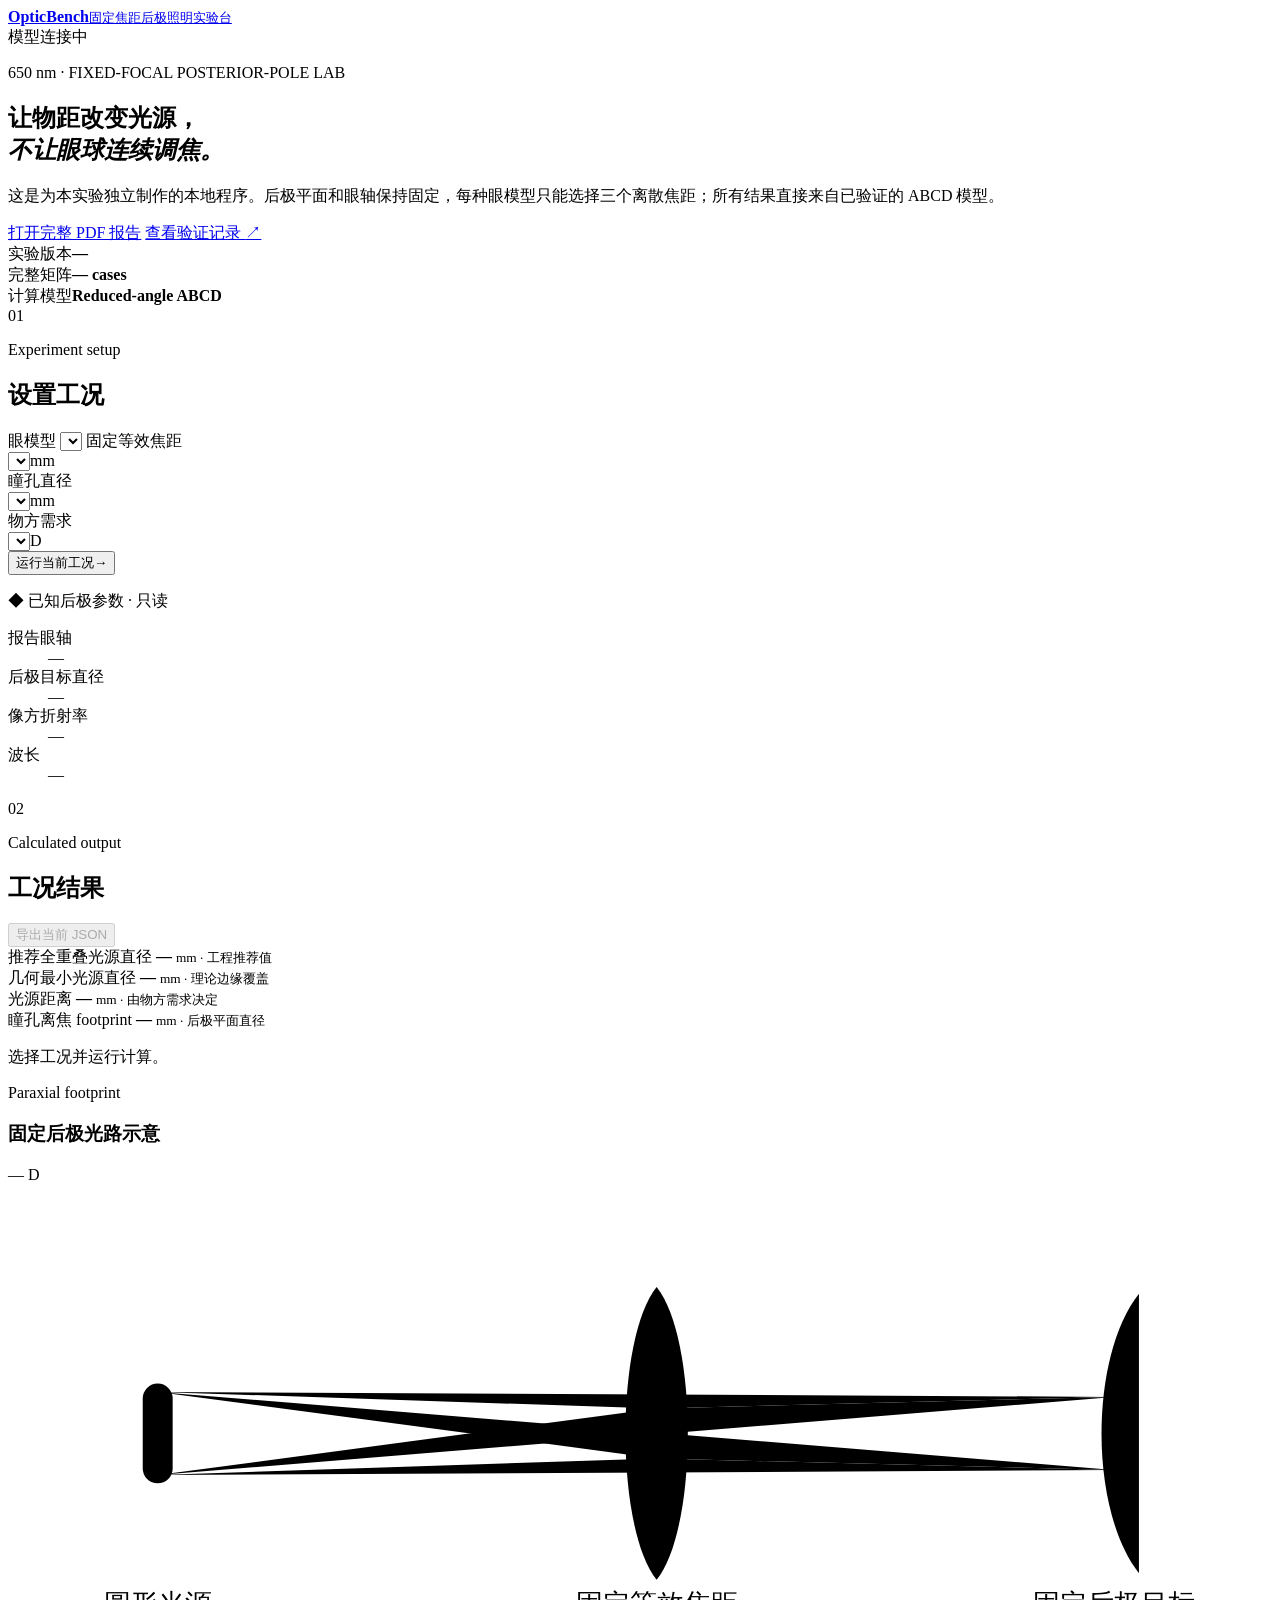
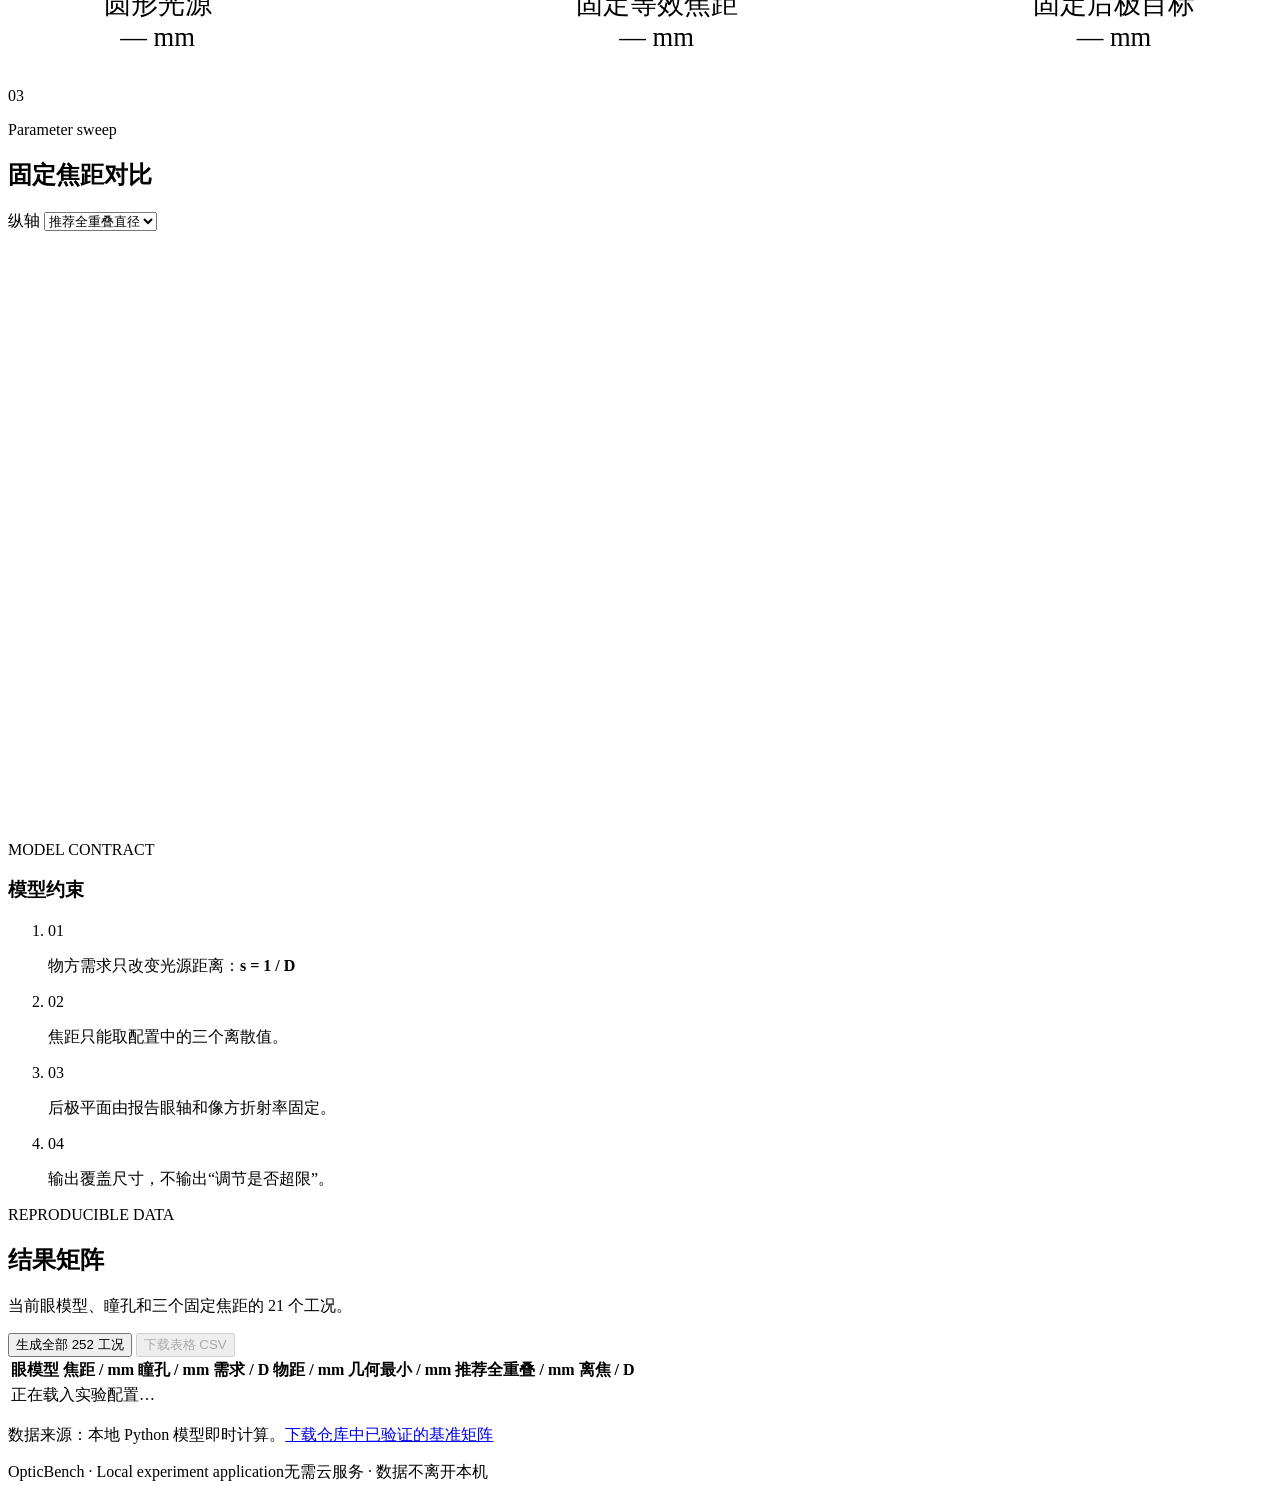
==== experiments/eye_illumination/app/static/index.html @ c2b5fec1 "Add fixed-focal experiment application" ====
<!doctype html>
<html lang="zh-CN">
<head>
  <meta charset="utf-8">
  <meta name="viewport" content="width=device-width, initial-scale=1">
  <meta name="description" content="小鸡与人眼固定焦距后极照明仿真实验程序">
  <title>固定焦距后极照明实验台</title>
  <link rel="icon" href="/favicon.svg" type="image/svg+xml">
  <link rel="stylesheet" href="/styles.css">
</head>
<body>
  <header class="topbar">
    <a class="brand" href="/" aria-label="返回实验台首页">
      <span class="brand-mark" aria-hidden="true"><span></span></span>
      <span><strong>OpticBench</strong><small>固定焦距后极照明实验台</small></span>
    </a>
    <div class="server-state"><span class="pulse"></span><span id="server-label">模型连接中</span></div>
  </header>

  <main>
    <section class="hero">
      <div>
        <p class="eyebrow">650 nm · FIXED-FOCAL POSTERIOR-POLE LAB</p>
        <h1>让物距改变光源，<br><em>不让眼球连续调焦。</em></h1>
        <p class="hero-copy">这是为本实验独立制作的本地程序。后极平面和眼轴保持固定，每种眼模型只能选择三个离散焦距；所有结果直接来自已验证的 ABCD 模型。</p>
      </div>
      <div class="hero-actions">
        <a class="button secondary" href="/report.pdf" target="_blank">打开完整 PDF 报告</a>
        <a class="text-link" href="/validation.json" target="_blank">查看验证记录 <span>↗</span></a>
      </div>
      <div class="hero-meta" aria-label="实验摘要">
        <div><span>实验版本</span><strong id="experiment-id">—</strong></div>
        <div><span>完整矩阵</span><strong><b id="case-count">—</b> cases</strong></div>
        <div><span>计算模型</span><strong>Reduced-angle ABCD</strong></div>
      </div>
    </section>

    <section class="workspace" aria-label="实验控制台">
      <aside class="control-panel">
        <div class="section-heading">
          <span class="step">01</span>
          <div><p>Experiment setup</p><h2>设置工况</h2></div>
        </div>

        <form id="experiment-form">
          <label for="eye-select">眼模型</label>
          <select id="eye-select" name="eye_id"></select>

          <label for="focal-select">固定等效焦距</label>
          <div class="field-with-unit"><select id="focal-select" name="focal_length_mm"></select><span>mm</span></div>

          <label for="pupil-select">瞳孔直径</label>
          <div class="field-with-unit"><select id="pupil-select" name="pupil_diameter_mm"></select><span>mm</span></div>

          <label for="demand-select">物方需求</label>
          <div class="field-with-unit"><select id="demand-select" name="source_demand_D"></select><span>D</span></div>

          <button class="button primary full" type="submit"><span>运行当前工况</span><span aria-hidden="true">→</span></button>
        </form>

        <div class="locked-parameters">
          <p class="lock-title"><span aria-hidden="true">◆</span> 已知后极参数 · 只读</p>
          <dl>
            <div><dt>报告眼轴</dt><dd id="axial-value">—</dd></div>
            <div><dt>后极目标直径</dt><dd id="posterior-value">—</dd></div>
            <div><dt>像方折射率</dt><dd id="index-value">—</dd></div>
            <div><dt>波长</dt><dd id="wavelength-value">—</dd></div>
          </dl>
        </div>
      </aside>

      <div class="results-panel">
        <div class="panel-toolbar">
          <div class="section-heading compact">
            <span class="step">02</span>
            <div><p>Calculated output</p><h2>工况结果</h2></div>
          </div>
          <button id="download-json" class="icon-button" type="button" disabled>导出当前 JSON</button>
        </div>

        <div class="kpi-grid">
          <article class="kpi featured">
            <span>推荐全重叠光源直径</span>
            <strong id="conservative-value">—</strong>
            <small>mm · 工程推荐值</small>
          </article>
          <article class="kpi">
            <span>几何最小光源直径</span>
            <strong id="geometric-value">—</strong>
            <small>mm · 理论边缘覆盖</small>
          </article>
          <article class="kpi">
            <span>光源距离</span>
            <strong id="distance-value">—</strong>
            <small>mm · 由物方需求决定</small>
          </article>
          <article class="kpi">
            <span>瞳孔离焦 footprint</span>
            <strong id="blur-value">—</strong>
            <small>mm · 后极平面直径</small>
          </article>
        </div>

        <div id="interpretation" class="interpretation" role="status">
          <span class="status-dot"></span><p>选择工况并运行计算。</p>
        </div>

        <div class="diagram-card">
          <div class="card-heading"><div><p>Paraxial footprint</p><h3>固定后极光路示意</h3></div><span id="diagram-demand">— D</span></div>
          <svg id="optical-diagram" viewBox="0 0 760 300" role="img" aria-label="光源、固定焦距等效透镜与后极目标光路图">
            <defs>
              <linearGradient id="lens-fill" x1="0" x2="1"><stop offset="0" stop-color="#c7ecf6" stop-opacity=".35"/><stop offset=".5" stop-color="#dff8ff" stop-opacity=".85"/><stop offset="1" stop-color="#86cbdc" stop-opacity=".35"/></linearGradient>
            </defs>
            <line class="axis" x1="50" y1="150" x2="710" y2="150"/>
            <path id="ray-one" class="ray warm" d="M90 125 L390 135 L665 128"/>
            <path id="ray-two" class="ray cool" d="M90 125 L390 165 L665 172"/>
            <path id="ray-three" class="ray warm" d="M90 175 L390 135 L665 128"/>
            <path id="ray-four" class="ray cool" d="M90 175 L390 165 L665 172"/>
            <rect id="source-shape" class="source-shape" x="81" y="120" width="18" height="60" rx="9"/>
            <path class="lens-shape" d="M390 62 C365 93 365 207 390 238 C415 207 415 93 390 62 Z"/>
            <line class="pupil" x1="390" y1="112" x2="390" y2="188"/>
            <path class="retina" d="M680 66 C650 104 650 196 680 234"/>
            <line id="target-line" class="target" x1="665" y1="110" x2="665" y2="190"/>
            <g class="diagram-label"><text x="90" y="258" text-anchor="middle">圆形光源</text><text id="source-label" x="90" y="278" text-anchor="middle">— mm</text></g>
            <g class="diagram-label"><text x="390" y="258" text-anchor="middle">固定等效焦距</text><text id="lens-label" x="390" y="278" text-anchor="middle">— mm</text></g>
            <g class="diagram-label"><text x="665" y="258" text-anchor="middle">固定后极目标</text><text id="target-label" x="665" y="278" text-anchor="middle">— mm</text></g>
          </svg>
        </div>
      </div>
    </section>

    <section class="analysis-section">
      <div class="analysis-header">
        <div class="section-heading">
          <span class="step">03</span>
          <div><p>Parameter sweep</p><h2>固定焦距对比</h2></div>
        </div>
        <div class="analysis-controls">
          <label for="metric-select">纵轴</label>
          <select id="metric-select">
            <option value="conservative_source_diameter_mm">推荐全重叠直径</option>
            <option value="geometric_min_source_diameter_mm">几何最小直径</option>
            <option value="pupil_blur_diameter_mm">瞳孔 footprint</option>
          </select>
        </div>
      </div>
      <div class="chart-layout">
        <div class="chart-card">
          <svg id="sweep-chart" viewBox="0 0 880 410" role="img" aria-label="三个固定焦距随物方需求变化的结果曲线"></svg>
        </div>
        <aside class="method-card">
          <p class="eyebrow">MODEL CONTRACT</p>
          <h3>模型约束</h3>
          <ol>
            <li><span>01</span><p>物方需求只改变光源距离：<b>s = 1 / D</b></p></li>
            <li><span>02</span><p>焦距只能取配置中的三个离散值。</p></li>
            <li><span>03</span><p>后极平面由报告眼轴和像方折射率固定。</p></li>
            <li><span>04</span><p>输出覆盖尺寸，不输出“调节是否超限”。</p></li>
          </ol>
        </aside>
      </div>
    </section>

    <section class="matrix-section">
      <div class="matrix-header">
        <div>
          <p class="eyebrow">REPRODUCIBLE DATA</p>
          <h2>结果矩阵</h2>
          <p id="matrix-description">当前眼模型、瞳孔和三个固定焦距的 21 个工况。</p>
        </div>
        <div class="matrix-actions">
          <button id="full-sweep" class="button secondary" type="button">生成全部 252 工况</button>
          <button id="download-csv" class="button primary" type="button" disabled>下载表格 CSV</button>
        </div>
      </div>
      <div class="table-shell">
        <table>
          <thead><tr><th>眼模型</th><th>焦距 / mm</th><th>瞳孔 / mm</th><th>需求 / D</th><th>物距 / mm</th><th>几何最小 / mm</th><th>推荐全重叠 / mm</th><th>离焦 / D</th></tr></thead>
          <tbody id="results-body"><tr><td colspan="8" class="empty">正在载入实验配置…</td></tr></tbody>
        </table>
      </div>
      <p class="data-note">数据来源：本地 Python 模型即时计算。<a href="/results.csv">下载仓库中已验证的基准矩阵</a></p>
    </section>
  </main>

  <footer><span>OpticBench · Local experiment application</span><span>无需云服务 · 数据不离开本机</span></footer>
  <div id="toast" class="toast" role="alert" aria-live="polite"></div>
  <script src="/app.js" defer></script>
</body>
</html>
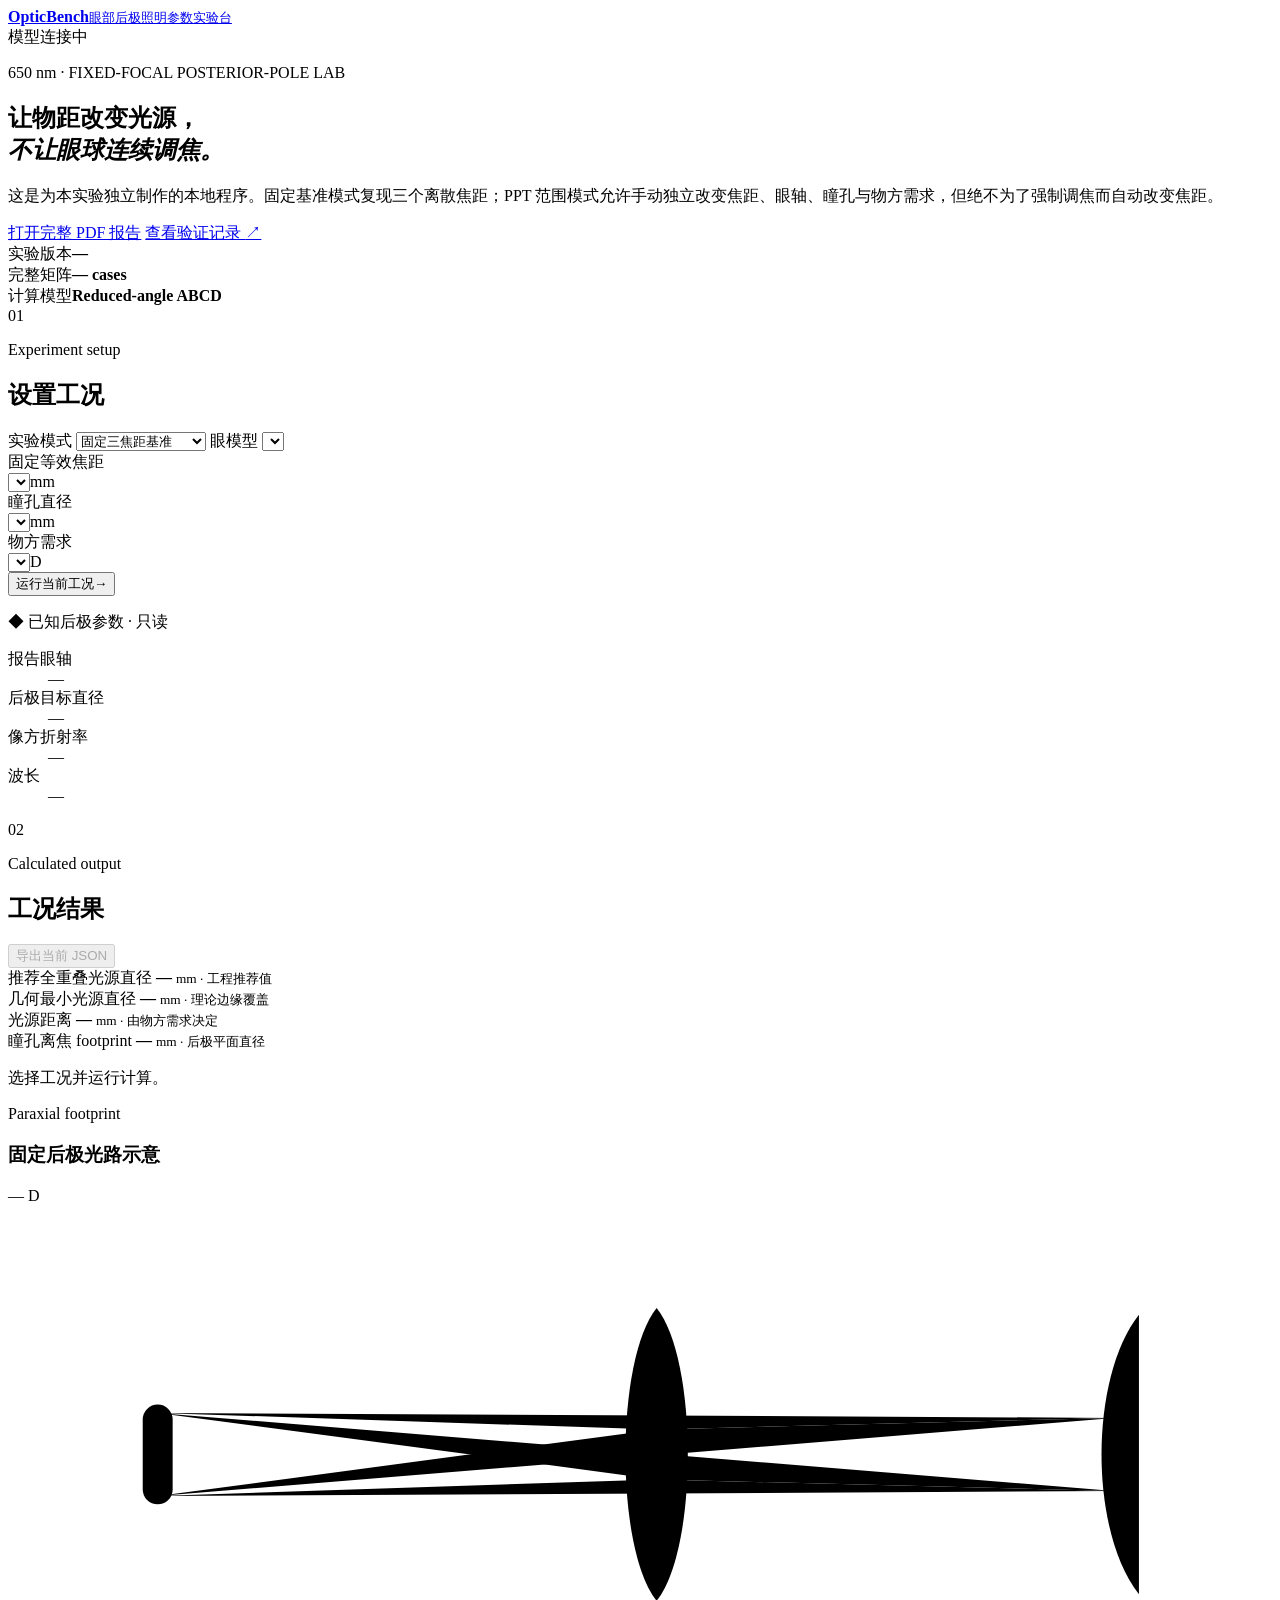
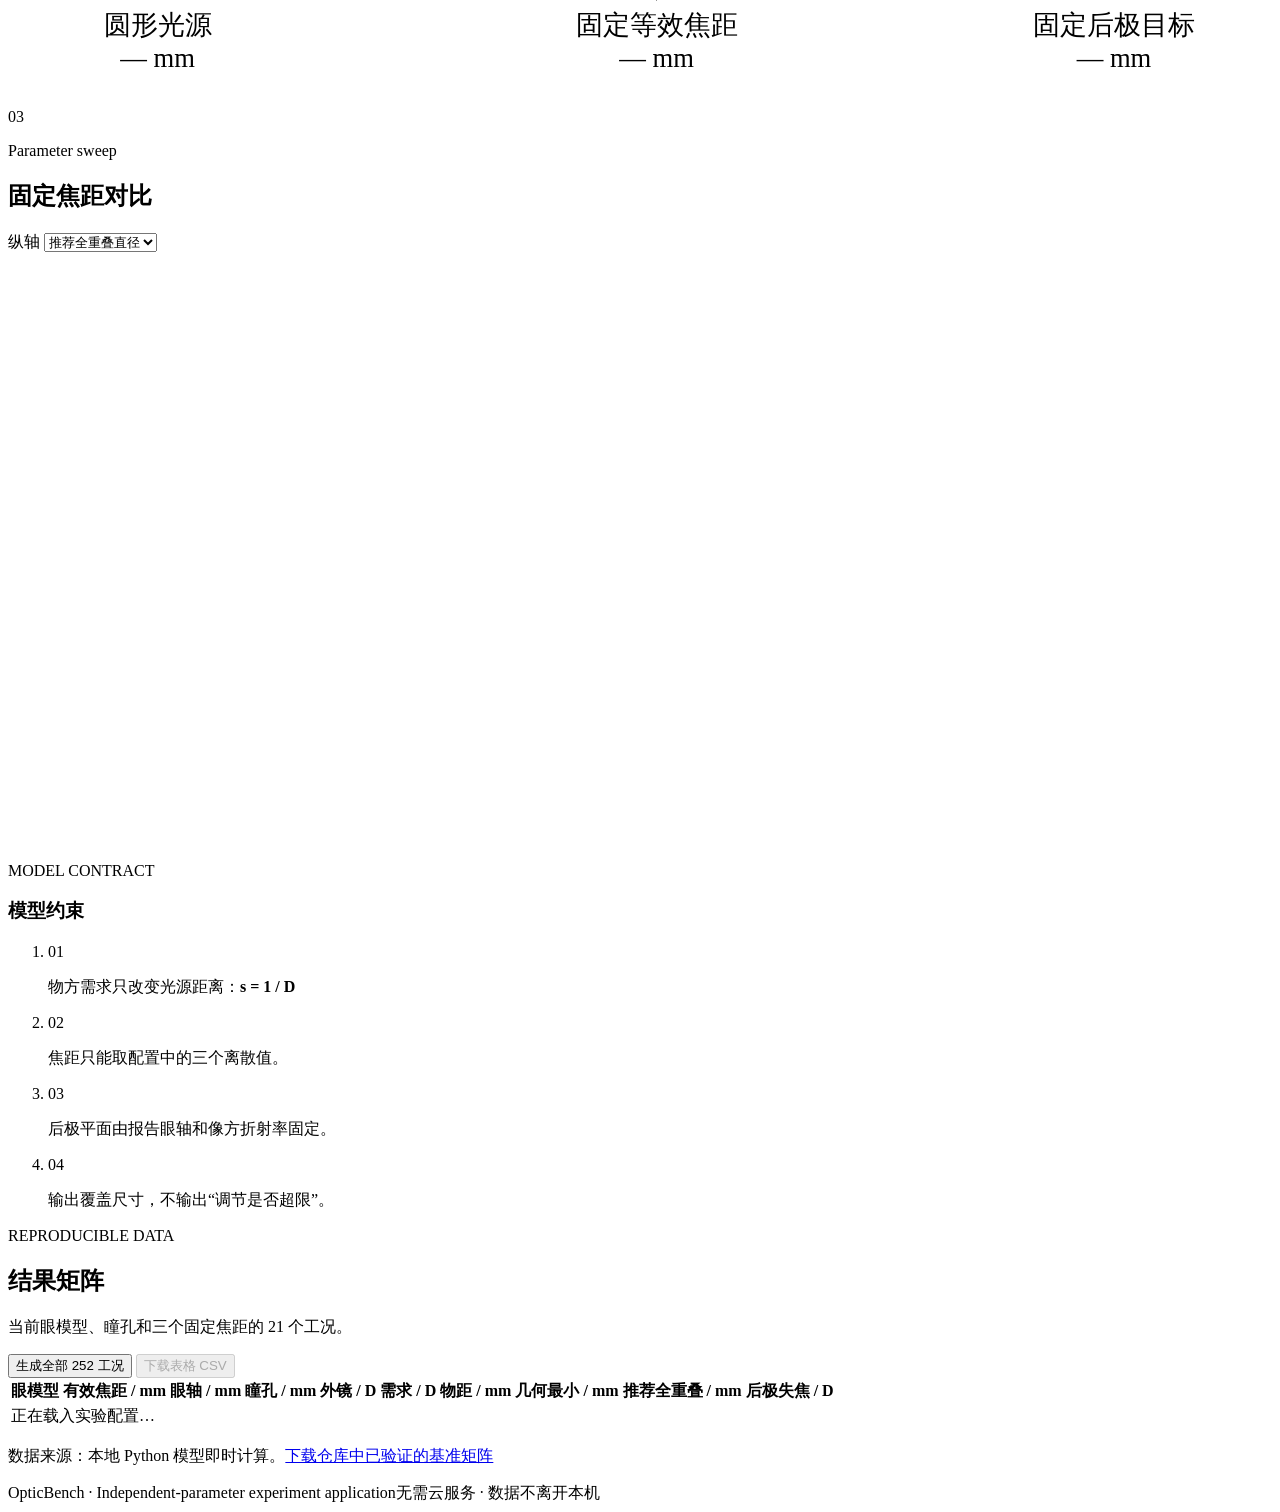
==== commit 2eff0060: "Add PPT parameter range explorer" ====
--- a/experiments/eye_illumination/app/static/index.html
+++ b/experiments/eye_illumination/app/static/index.html
@@ -4,7 +4,7 @@
   <meta charset="utf-8">
   <meta name="viewport" content="width=device-width, initial-scale=1">
   <meta name="description" content="小鸡与人眼固定焦距后极照明仿真实验程序">
-  <title>固定焦距后极照明实验台</title>
+  <title>后极照明参数实验台</title>
   <link rel="icon" href="/favicon.svg" type="image/svg+xml">
   <link rel="stylesheet" href="/styles.css">
 </head>
@@ -12,7 +12,7 @@
   <header class="topbar">
     <a class="brand" href="/" aria-label="返回实验台首页">
       <span class="brand-mark" aria-hidden="true"><span></span></span>
-      <span><strong>OpticBench</strong><small>固定焦距后极照明实验台</small></span>
+      <span><strong>OpticBench</strong><small>眼部后极照明参数实验台</small></span>
     </a>
     <div class="server-state"><span class="pulse"></span><span id="server-label">模型连接中</span></div>
   </header>
@@ -22,7 +22,7 @@
       <div>
         <p class="eyebrow">650 nm · FIXED-FOCAL POSTERIOR-POLE LAB</p>
         <h1>让物距改变光源，<br><em>不让眼球连续调焦。</em></h1>
-        <p class="hero-copy">这是为本实验独立制作的本地程序。后极平面和眼轴保持固定，每种眼模型只能选择三个离散焦距；所有结果直接来自已验证的 ABCD 模型。</p>
+        <p class="hero-copy">这是为本实验独立制作的本地程序。固定基准模式复现三个离散焦距；PPT 范围模式允许手动独立改变焦距、眼轴、瞳孔与物方需求，但绝不为了强制调焦而自动改变焦距。</p>
       </div>
       <div class="hero-actions">
         <a class="button secondary" href="/report.pdf" target="_blank">打开完整 PDF 报告</a>
@@ -43,29 +43,67 @@
         </div>
 
         <form id="experiment-form">
+          <label for="mode-select">实验模式</label>
+          <select id="mode-select" name="mode">
+            <option value="baseline">固定三焦距基准</option>
+            <option value="range">PPT 参数范围探索</option>
+          </select>
+
           <label for="eye-select">眼模型</label>
           <select id="eye-select" name="eye_id"></select>
 
-          <label for="focal-select">固定等效焦距</label>
-          <div class="field-with-unit"><select id="focal-select" name="focal_length_mm"></select><span>mm</span></div>
-
-          <label for="pupil-select">瞳孔直径</label>
-          <div class="field-with-unit"><select id="pupil-select" name="pupil_diameter_mm"></select><span>mm</span></div>
-
-          <label for="demand-select">物方需求</label>
-          <div class="field-with-unit"><select id="demand-select" name="source_demand_D"></select><span>D</span></div>
+          <div id="baseline-fields">
+            <label for="focal-select">固定等效焦距</label>
+            <div class="field-with-unit"><select id="focal-select" name="focal_length_mm"></select><span>mm</span></div>
+
+            <label for="pupil-select">瞳孔直径</label>
+            <div class="field-with-unit"><select id="pupil-select" name="pupil_diameter_mm"></select><span>mm</span></div>
+
+            <label for="demand-select">物方需求</label>
+            <div class="field-with-unit"><select id="demand-select" name="source_demand_D"></select><span>D</span></div>
+          </div>
+
+          <div id="range-fields" hidden>
+            <div class="range-control">
+              <label for="range-focal">有效焦距 <output id="range-focal-value">—</output></label>
+              <input id="range-focal" type="range" name="range_focal_length_mm">
+              <small id="range-focal-limits">—</small>
+            </div>
+            <div class="range-control">
+              <label for="range-axial">眼轴长度 <output id="range-axial-value">—</output></label>
+              <input id="range-axial" type="range" name="range_axial_length_mm">
+              <small id="range-axial-limits">—</small>
+            </div>
+            <div class="range-control">
+              <label for="range-pupil">瞳孔直径 <output id="range-pupil-value">—</output></label>
+              <input id="range-pupil" type="range" name="range_pupil_diameter_mm">
+              <small id="range-pupil-limits">—</small>
+            </div>
+            <div class="range-control">
+              <label for="range-demand">物方需求 <output id="range-demand-value">—</output></label>
+              <input id="range-demand" type="range" name="range_source_demand_D">
+              <small id="range-demand-limits">—</small>
+            </div>
+            <label for="external-lens-select">外置凹透镜</label>
+            <div class="field-with-unit"><select id="external-lens-select" name="external_lens_power_D"></select><span>D</span></div>
+          </div>
 
           <button class="button primary full" type="submit"><span>运行当前工况</span><span aria-hidden="true">→</span></button>
         </form>
 
         <div class="locked-parameters">
-          <p class="lock-title"><span aria-hidden="true">◆</span> 已知后极参数 · 只读</p>
+          <p id="parameter-summary-title" class="lock-title"><span aria-hidden="true">◆</span> 已知后极参数 · 只读</p>
           <dl>
             <div><dt>报告眼轴</dt><dd id="axial-value">—</dd></div>
             <div><dt>后极目标直径</dt><dd id="posterior-value">—</dd></div>
             <div><dt>像方折射率</dt><dd id="index-value">—</dd></div>
             <div><dt>波长</dt><dd id="wavelength-value">—</dd></div>
           </dl>
+        </div>
+        <div id="range-provenance" class="range-provenance" hidden>
+          <p class="lock-title"><span aria-hidden="true">◇</span> 参数来源</p>
+          <p id="range-provenance-text">—</p>
+          <details><summary>PPT 中的部件参数</summary><ul id="component-reference-list"></ul></details>
         </div>
       </aside>
 
@@ -133,9 +171,15 @@
       <div class="analysis-header">
         <div class="section-heading">
           <span class="step">03</span>
-          <div><p>Parameter sweep</p><h2>固定焦距对比</h2></div>
+          <div><p>Parameter sweep</p><h2 id="analysis-title">固定焦距对比</h2></div>
         </div>
         <div class="analysis-controls">
+          <label id="sensitivity-label" for="sensitivity-select" hidden>变化参数</label>
+          <select id="sensitivity-select" hidden>
+            <option value="focal_length_mm">有效焦距</option>
+            <option value="axial_length_mm">眼轴长度</option>
+            <option value="pupil_diameter_mm">瞳孔直径</option>
+          </select>
           <label for="metric-select">纵轴</label>
           <select id="metric-select">
             <option value="conservative_source_diameter_mm">推荐全重叠直径</option>
@@ -153,8 +197,8 @@
           <h3>模型约束</h3>
           <ol>
             <li><span>01</span><p>物方需求只改变光源距离：<b>s = 1 / D</b></p></li>
-            <li><span>02</span><p>焦距只能取配置中的三个离散值。</p></li>
-            <li><span>03</span><p>后极平面由报告眼轴和像方折射率固定。</p></li>
+            <li><span>02</span><p id="method-focal">焦距只能取配置中的三个离散值。</p></li>
+            <li><span>03</span><p id="method-axial">后极平面由报告眼轴和像方折射率固定。</p></li>
             <li><span>04</span><p>输出覆盖尺寸，不输出“调节是否超限”。</p></li>
           </ol>
         </aside>
@@ -175,15 +219,15 @@
       </div>
       <div class="table-shell">
         <table>
-          <thead><tr><th>眼模型</th><th>焦距 / mm</th><th>瞳孔 / mm</th><th>需求 / D</th><th>物距 / mm</th><th>几何最小 / mm</th><th>推荐全重叠 / mm</th><th>离焦 / D</th></tr></thead>
-          <tbody id="results-body"><tr><td colspan="8" class="empty">正在载入实验配置…</td></tr></tbody>
+          <thead><tr><th>眼模型</th><th>有效焦距 / mm</th><th>眼轴 / mm</th><th>瞳孔 / mm</th><th>外镜 / D</th><th>需求 / D</th><th>物距 / mm</th><th>几何最小 / mm</th><th>推荐全重叠 / mm</th><th>后极失焦 / D</th></tr></thead>
+          <tbody id="results-body"><tr><td colspan="10" class="empty">正在载入实验配置…</td></tr></tbody>
         </table>
       </div>
       <p class="data-note">数据来源：本地 Python 模型即时计算。<a href="/results.csv">下载仓库中已验证的基准矩阵</a></p>
     </section>
   </main>
 
-  <footer><span>OpticBench · Local experiment application</span><span>无需云服务 · 数据不离开本机</span></footer>
+  <footer><span>OpticBench · Independent-parameter experiment application</span><span>无需云服务 · 数据不离开本机</span></footer>
   <div id="toast" class="toast" role="alert" aria-live="polite"></div>
   <script src="/app.js" defer></script>
 </body>
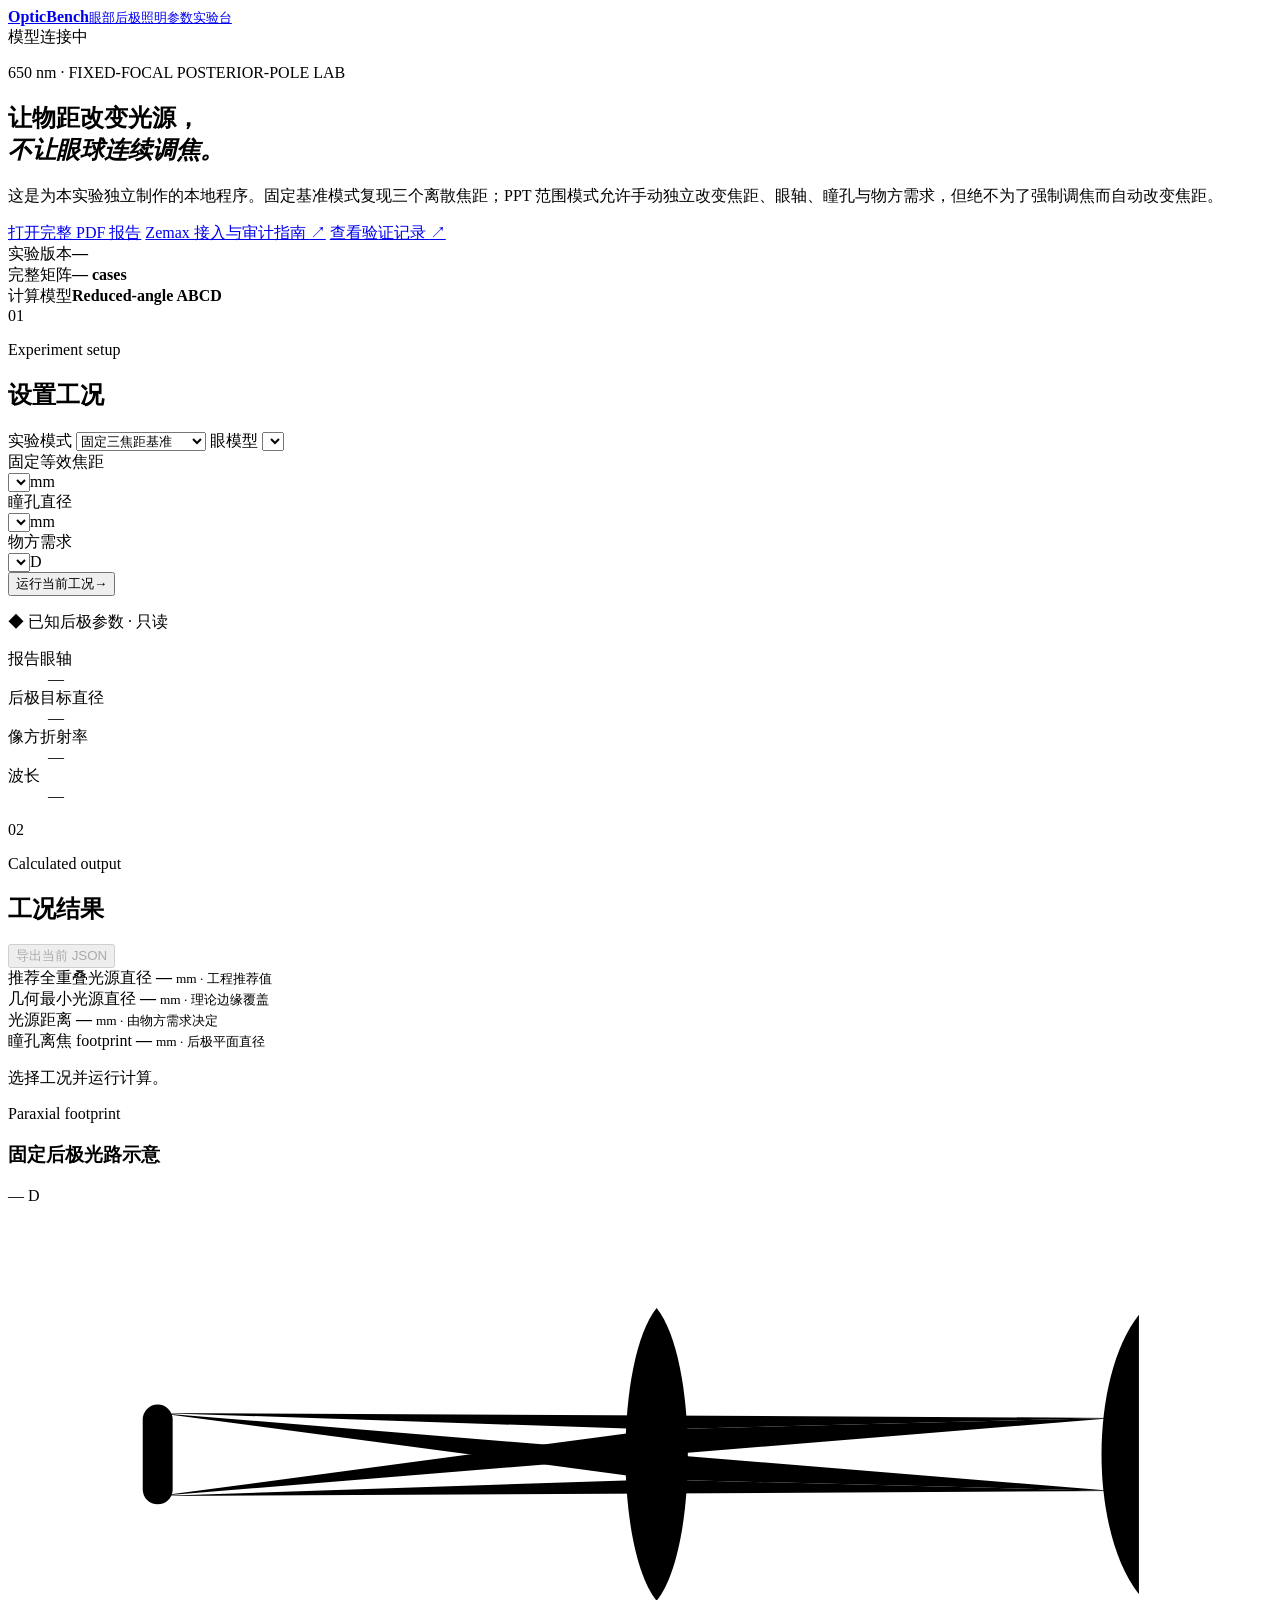
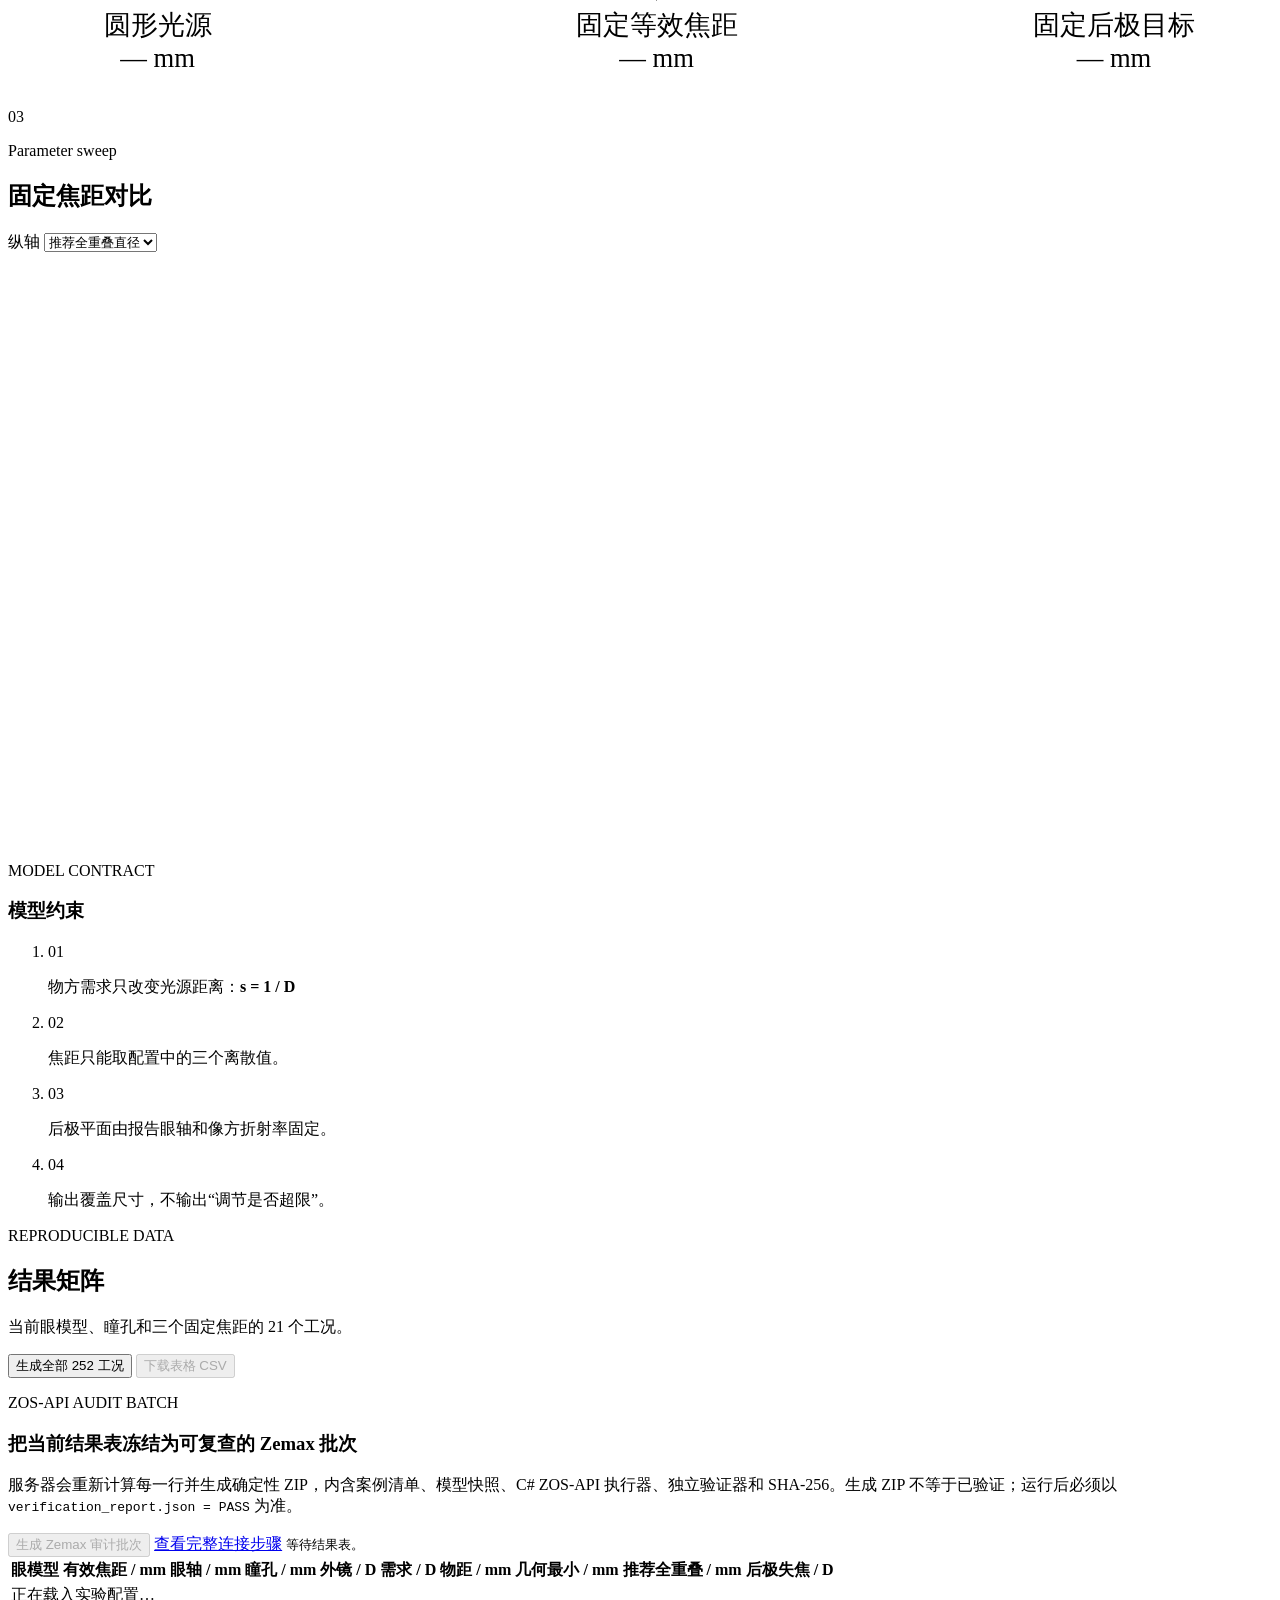
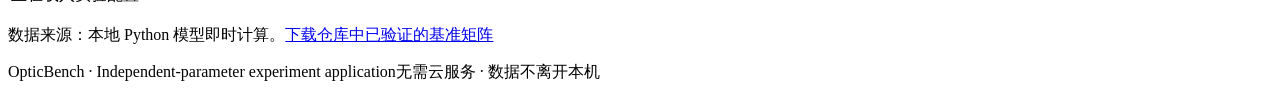
==== commit 1c58d41a: "Add auditable Zemax eye batches" ====
--- a/experiments/eye_illumination/app/static/index.html
+++ b/experiments/eye_illumination/app/static/index.html
@@ -26,6 +26,7 @@
       </div>
       <div class="hero-actions">
         <a class="button secondary" href="/report.pdf" target="_blank">打开完整 PDF 报告</a>
+        <a class="text-link" href="/zemax-guide.md" target="_blank">Zemax 接入与审计指南 <span>↗</span></a>
         <a class="text-link" href="/validation.json" target="_blank">查看验证记录 <span>↗</span></a>
       </div>
       <div class="hero-meta" aria-label="实验摘要">
@@ -217,6 +218,18 @@
           <button id="download-csv" class="button primary" type="button" disabled>下载表格 CSV</button>
         </div>
       </div>
+      <div class="zemax-batch-card">
+        <div>
+          <p class="eyebrow">ZOS-API AUDIT BATCH</p>
+          <h3>把当前结果表冻结为可复查的 Zemax 批次</h3>
+          <p>服务器会重新计算每一行并生成确定性 ZIP，内含案例清单、模型快照、C# ZOS-API 执行器、独立验证器和 SHA-256。生成 ZIP 不等于已验证；运行后必须以 <code>verification_report.json = PASS</code> 为准。</p>
+        </div>
+        <div class="zemax-batch-actions">
+          <button id="download-zemax-batch" class="button primary" type="button" disabled>生成 Zemax 审计批次</button>
+          <a href="/zemax-guide.md" target="_blank">查看完整连接步骤</a>
+          <small id="zemax-batch-status">等待结果表。</small>
+        </div>
+      </div>
       <div class="table-shell">
         <table>
           <thead><tr><th>眼模型</th><th>有效焦距 / mm</th><th>眼轴 / mm</th><th>瞳孔 / mm</th><th>外镜 / D</th><th>需求 / D</th><th>物距 / mm</th><th>几何最小 / mm</th><th>推荐全重叠 / mm</th><th>后极失焦 / D</th></tr></thead>
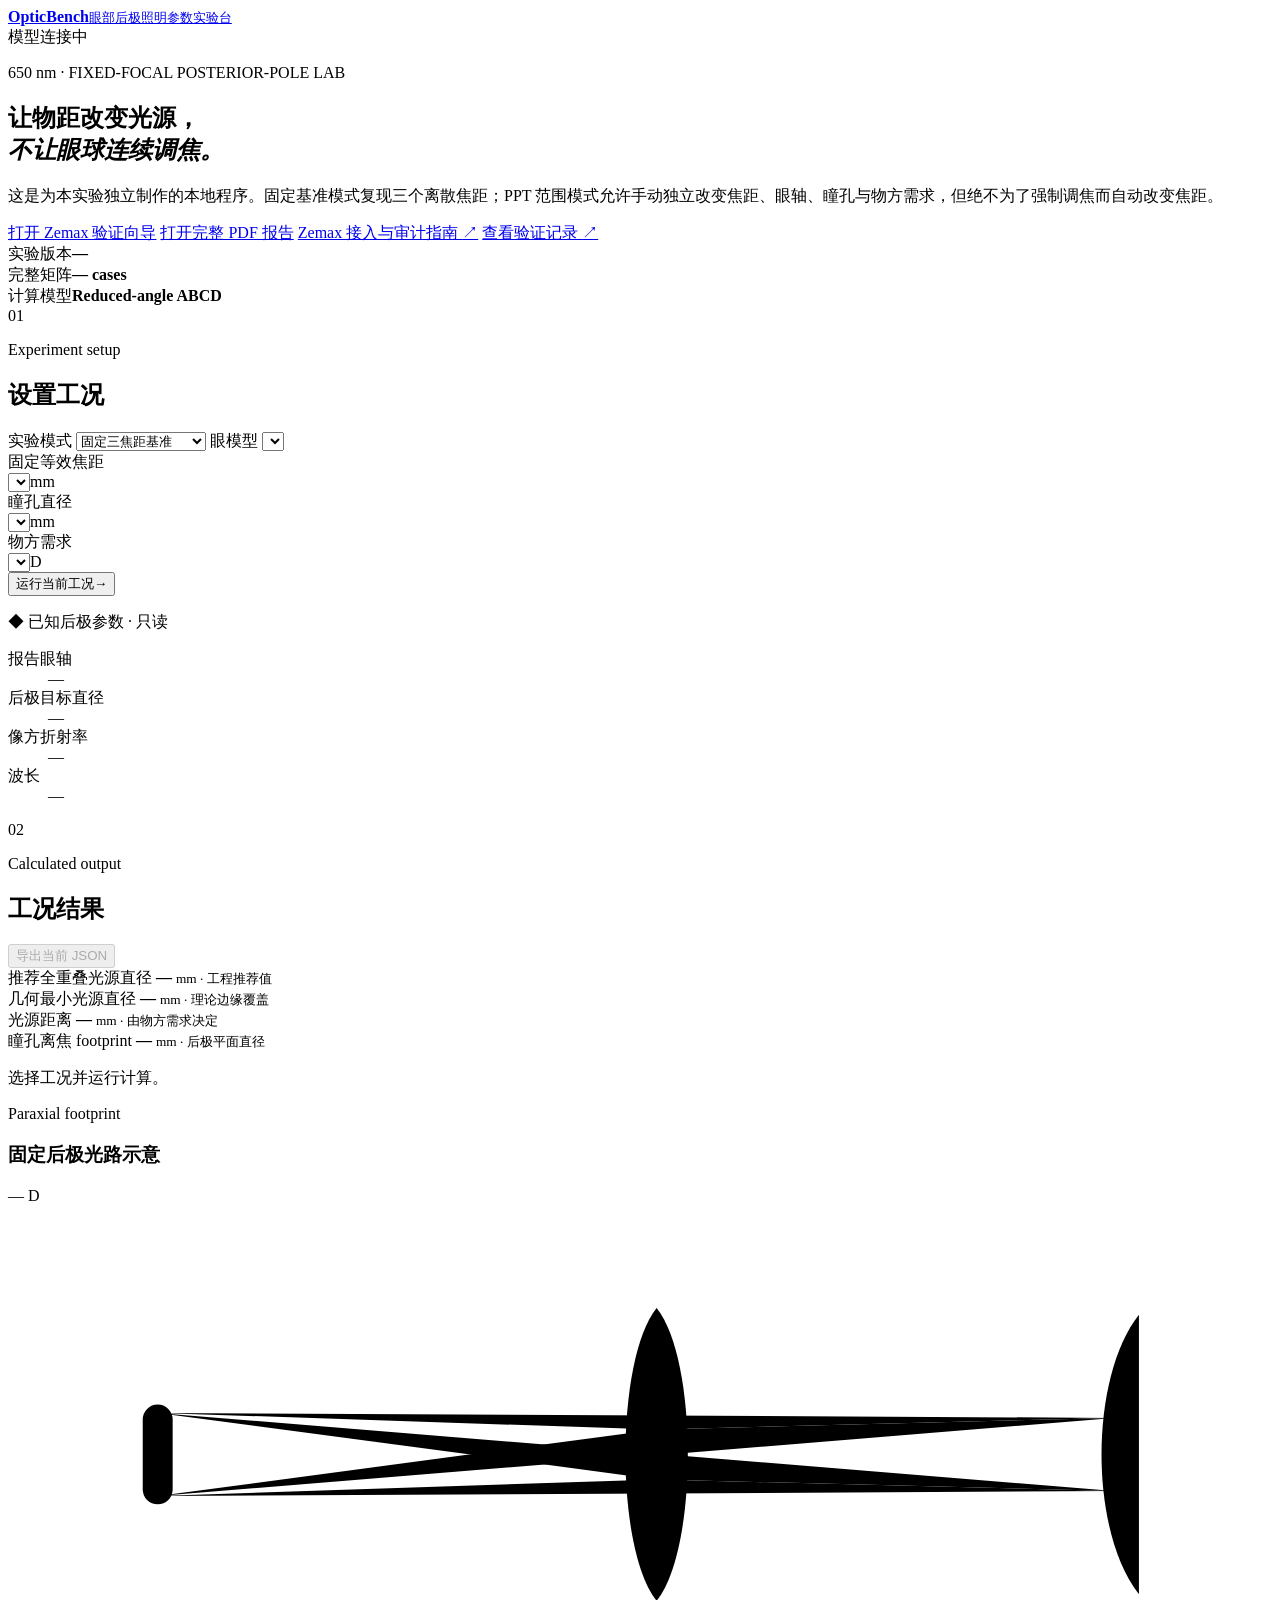
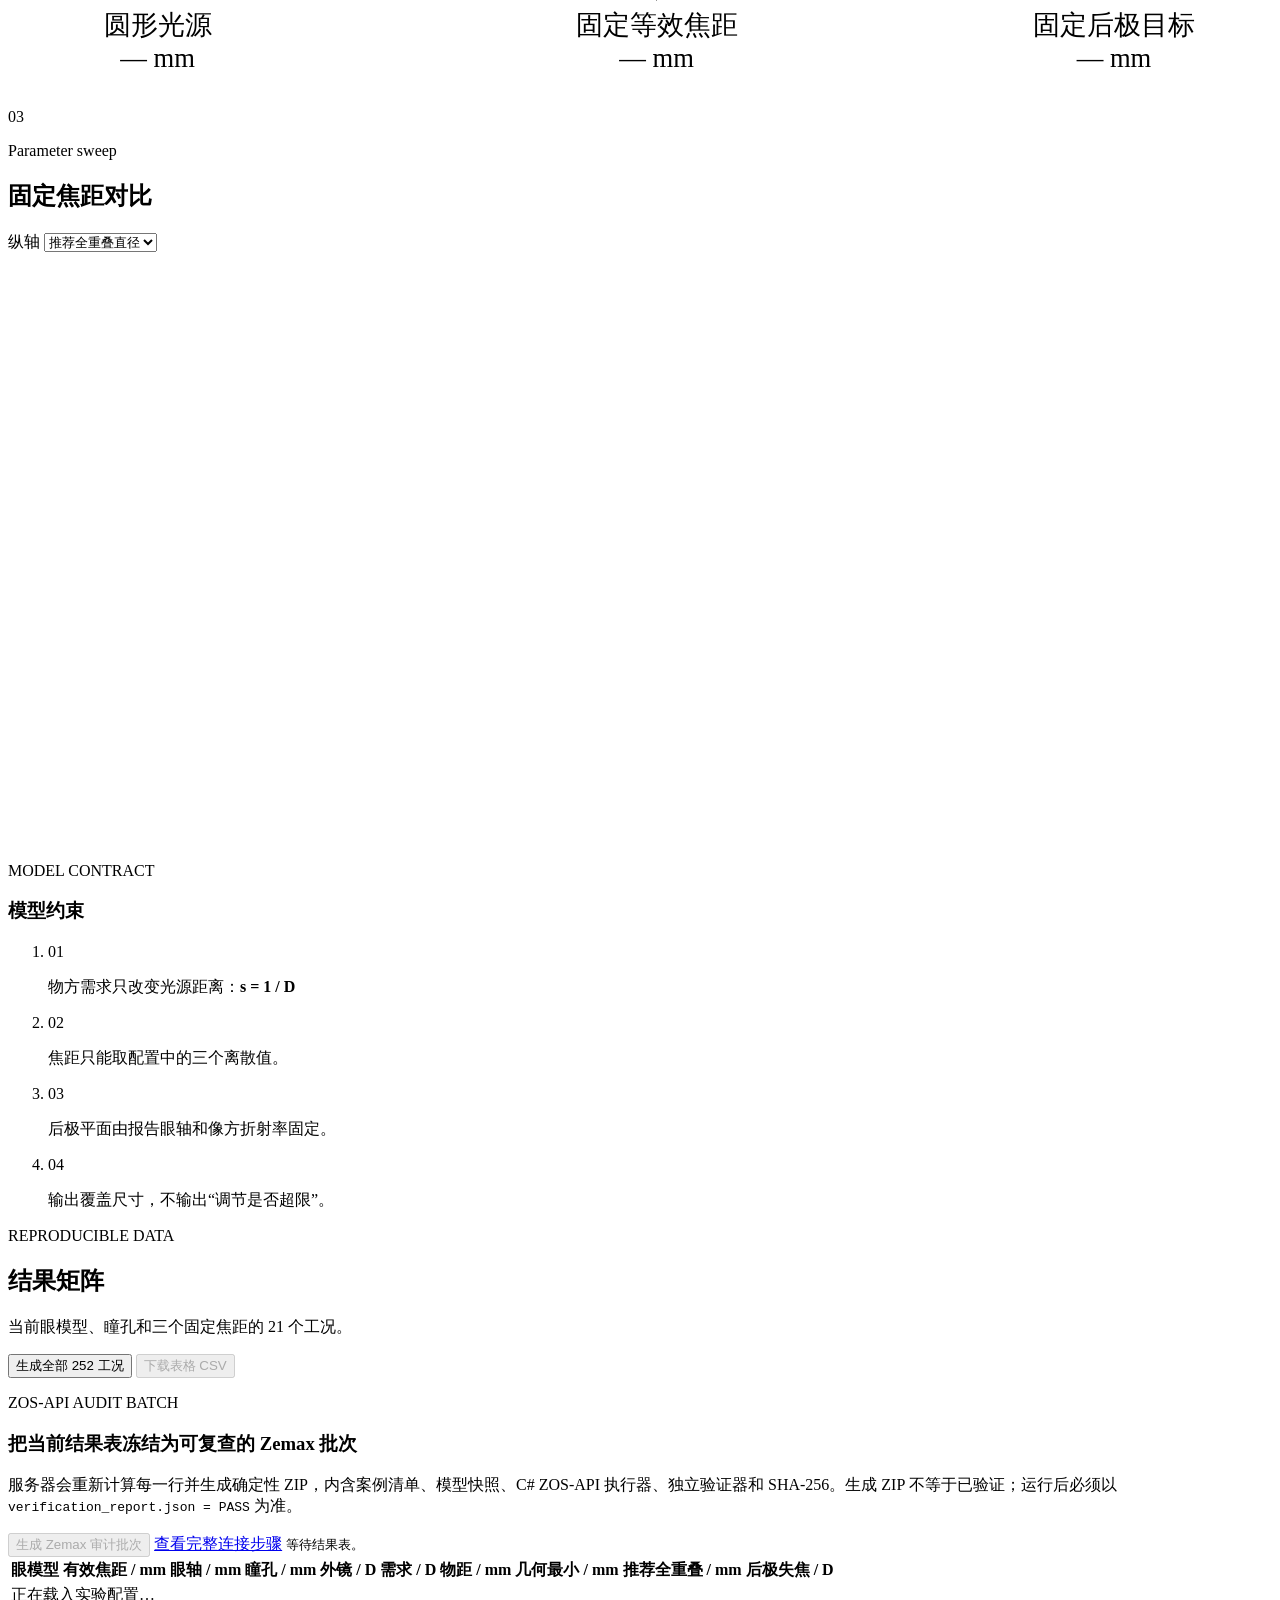
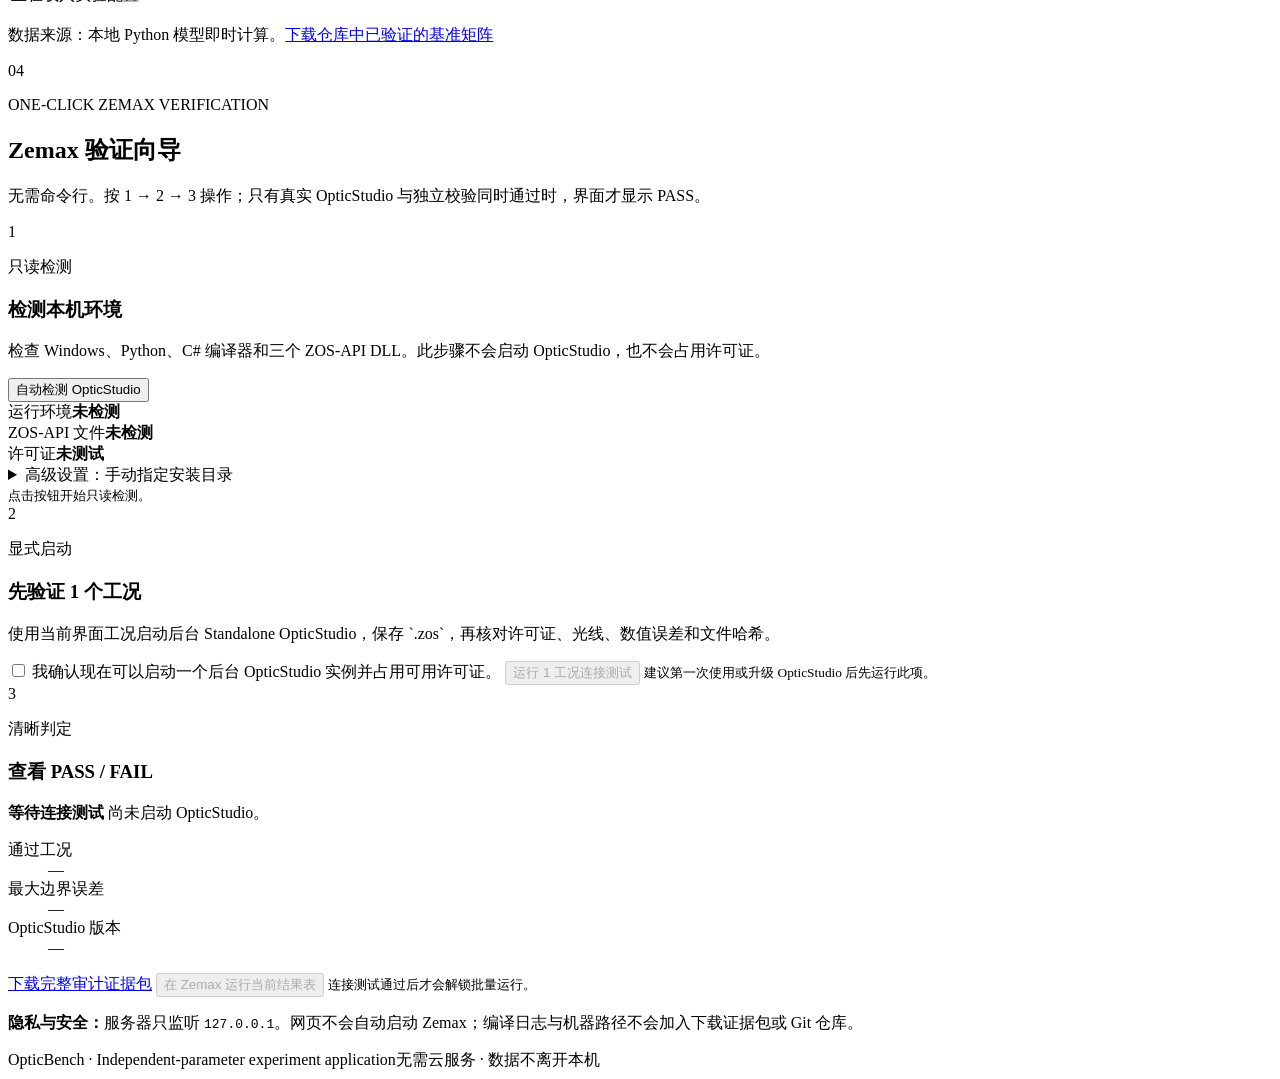
==== commit 0e4123db: "Add one-click Zemax Web verification" ====
--- a/experiments/eye_illumination/app/static/index.html
+++ b/experiments/eye_illumination/app/static/index.html
@@ -25,6 +25,7 @@
         <p class="hero-copy">这是为本实验独立制作的本地程序。固定基准模式复现三个离散焦距；PPT 范围模式允许手动独立改变焦距、眼轴、瞳孔与物方需求，但绝不为了强制调焦而自动改变焦距。</p>
       </div>
       <div class="hero-actions">
+        <a class="button primary" href="#zemax-console">打开 Zemax 验证向导</a>
         <a class="button secondary" href="/report.pdf" target="_blank">打开完整 PDF 报告</a>
         <a class="text-link" href="/zemax-guide.md" target="_blank">Zemax 接入与审计指南 <span>↗</span></a>
         <a class="text-link" href="/validation.json" target="_blank">查看验证记录 <span>↗</span></a>
@@ -238,6 +239,64 @@
       </div>
       <p class="data-note">数据来源：本地 Python 模型即时计算。<a href="/results.csv">下载仓库中已验证的基准矩阵</a></p>
     </section>
+
+    <section class="zemax-console-section" id="zemax-console" aria-labelledby="zemax-console-title">
+      <div class="console-header">
+        <div class="section-heading compact">
+          <span class="step">04</span>
+          <div><p>ONE-CLICK ZEMAX VERIFICATION</p><h2 id="zemax-console-title">Zemax 验证向导</h2></div>
+        </div>
+        <p>无需命令行。按 1 → 2 → 3 操作；只有真实 OpticStudio 与独立校验同时通过时，界面才显示 PASS。</p>
+      </div>
+
+      <div class="zemax-wizard">
+        <article class="wizard-card" id="zemax-step-detect">
+          <div class="wizard-title"><span>1</span><div><p>只读检测</p><h3>检测本机环境</h3></div></div>
+          <p>检查 Windows、Python、C# 编译器和三个 ZOS-API DLL。此步骤不会启动 OpticStudio，也不会占用许可证。</p>
+          <button id="zemax-detect" class="button primary full-width" type="button">自动检测 OpticStudio</button>
+          <div class="check-grid" aria-live="polite">
+            <div><span>运行环境</span><strong id="zemax-runtime-check">未检测</strong></div>
+            <div><span>ZOS-API 文件</span><strong id="zemax-api-check">未检测</strong></div>
+            <div><span>许可证</span><strong id="zemax-license-check">未测试</strong></div>
+          </div>
+          <details class="advanced-settings">
+            <summary>高级设置：手动指定安装目录</summary>
+            <label for="zemax-install-path">OpticStudio 安装目录</label>
+            <input id="zemax-install-path" type="text" autocomplete="off" spellcheck="false" placeholder="留空即可自动发现">
+            <small>目录中应直接包含 ZOSAPI.dll；路径仅用于本机本次会话，不写入仓库。</small>
+          </details>
+          <small id="zemax-preflight-message" class="wizard-status">点击按钮开始只读检测。</small>
+        </article>
+
+        <article class="wizard-card locked" id="zemax-step-test">
+          <div class="wizard-title"><span>2</span><div><p>显式启动</p><h3>先验证 1 个工况</h3></div></div>
+          <p>使用当前界面工况启动后台 Standalone OpticStudio，保存 `.zos`，再核对许可证、光线、数值误差和文件哈希。</p>
+          <label class="consent-row" for="zemax-confirm">
+            <input id="zemax-confirm" type="checkbox">
+            <span>我确认现在可以启动一个后台 OpticStudio 实例并占用可用许可证。</span>
+          </label>
+          <button id="zemax-test" class="button primary full-width" type="button" disabled>运行 1 工况连接测试</button>
+          <small class="wizard-status">建议第一次使用或升级 OpticStudio 后先运行此项。</small>
+        </article>
+
+        <article class="wizard-card locked" id="zemax-step-result">
+          <div class="wizard-title"><span>3</span><div><p>清晰判定</p><h3>查看 PASS / FAIL</h3></div></div>
+          <div class="verification-state pending" id="zemax-verification-state" role="status" aria-live="polite">
+            <strong id="zemax-verification-label">等待连接测试</strong>
+            <span id="zemax-verification-detail">尚未启动 OpticStudio。</span>
+          </div>
+          <dl class="verification-metrics">
+            <div><dt>通过工况</dt><dd id="zemax-passed-count">—</dd></div>
+            <div><dt>最大边界误差</dt><dd id="zemax-max-error">—</dd></div>
+            <div><dt>OpticStudio 版本</dt><dd id="zemax-version">—</dd></div>
+          </dl>
+          <a id="zemax-evidence" class="button secondary full-width disabled-link" href="#" aria-disabled="true">下载完整审计证据包</a>
+          <button id="zemax-run-table" class="button primary full-width" type="button" disabled>在 Zemax 运行当前结果表</button>
+          <small id="zemax-job-message" class="wizard-status">连接测试通过后才会解锁批量运行。</small>
+        </article>
+      </div>
+      <p class="local-only-note"><strong>隐私与安全：</strong>服务器只监听 <code>127.0.0.1</code>。网页不会自动启动 Zemax；编译日志与机器路径不会加入下载证据包或 Git 仓库。</p>
+    </section>
   </main>
 
   <footer><span>OpticBench · Independent-parameter experiment application</span><span>无需云服务 · 数据不离开本机</span></footer>
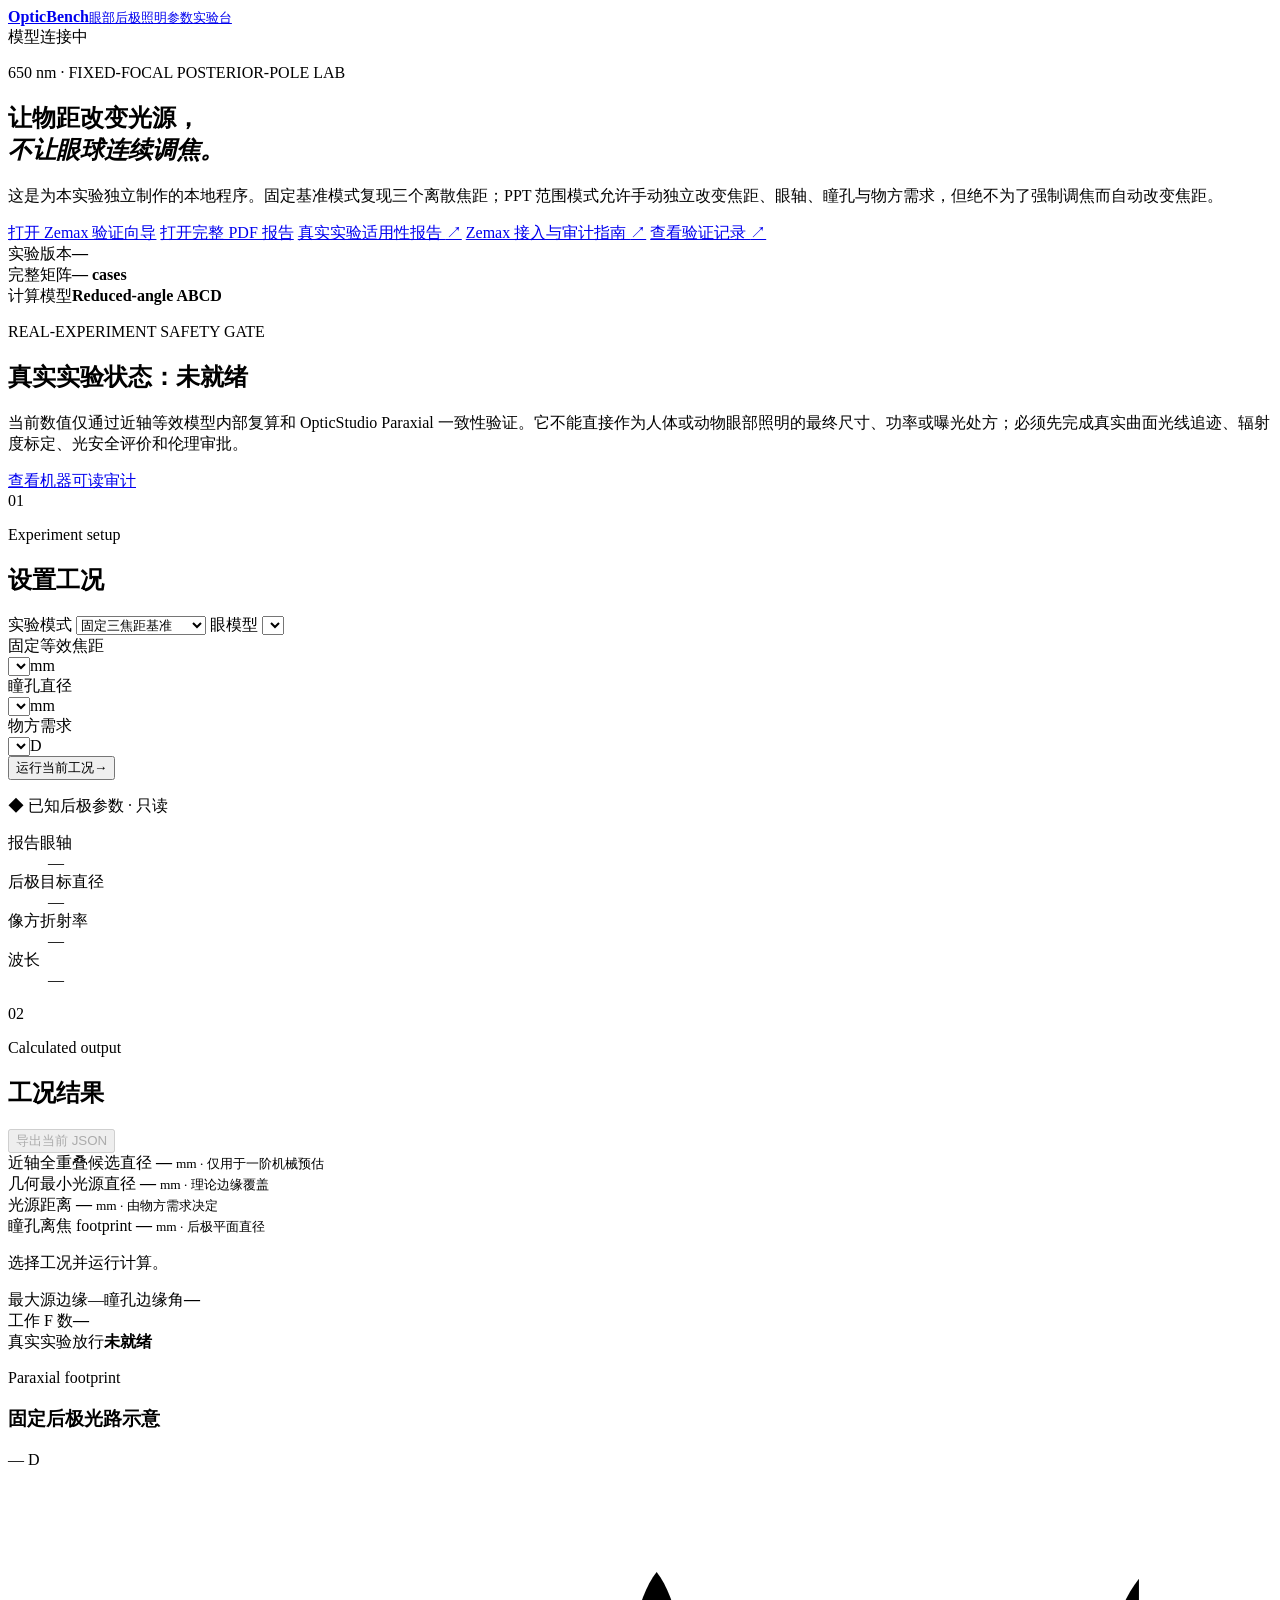
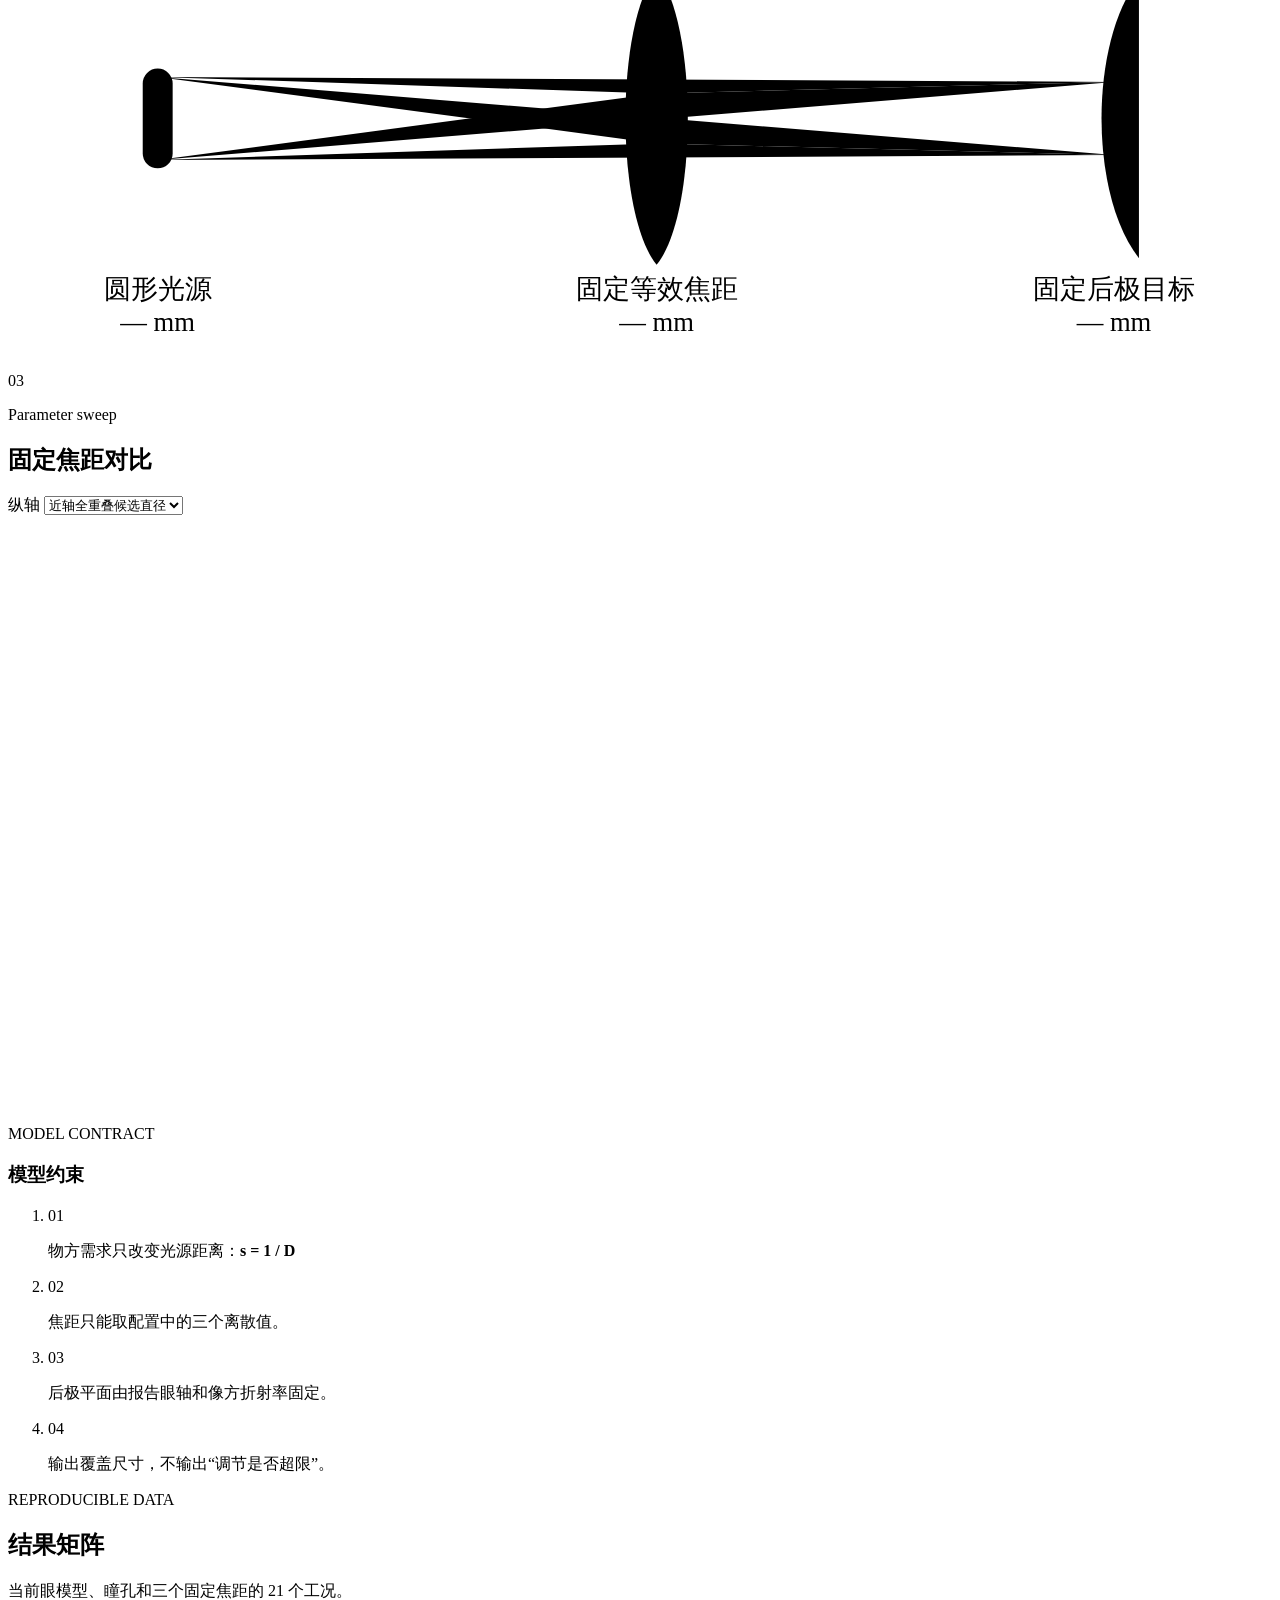
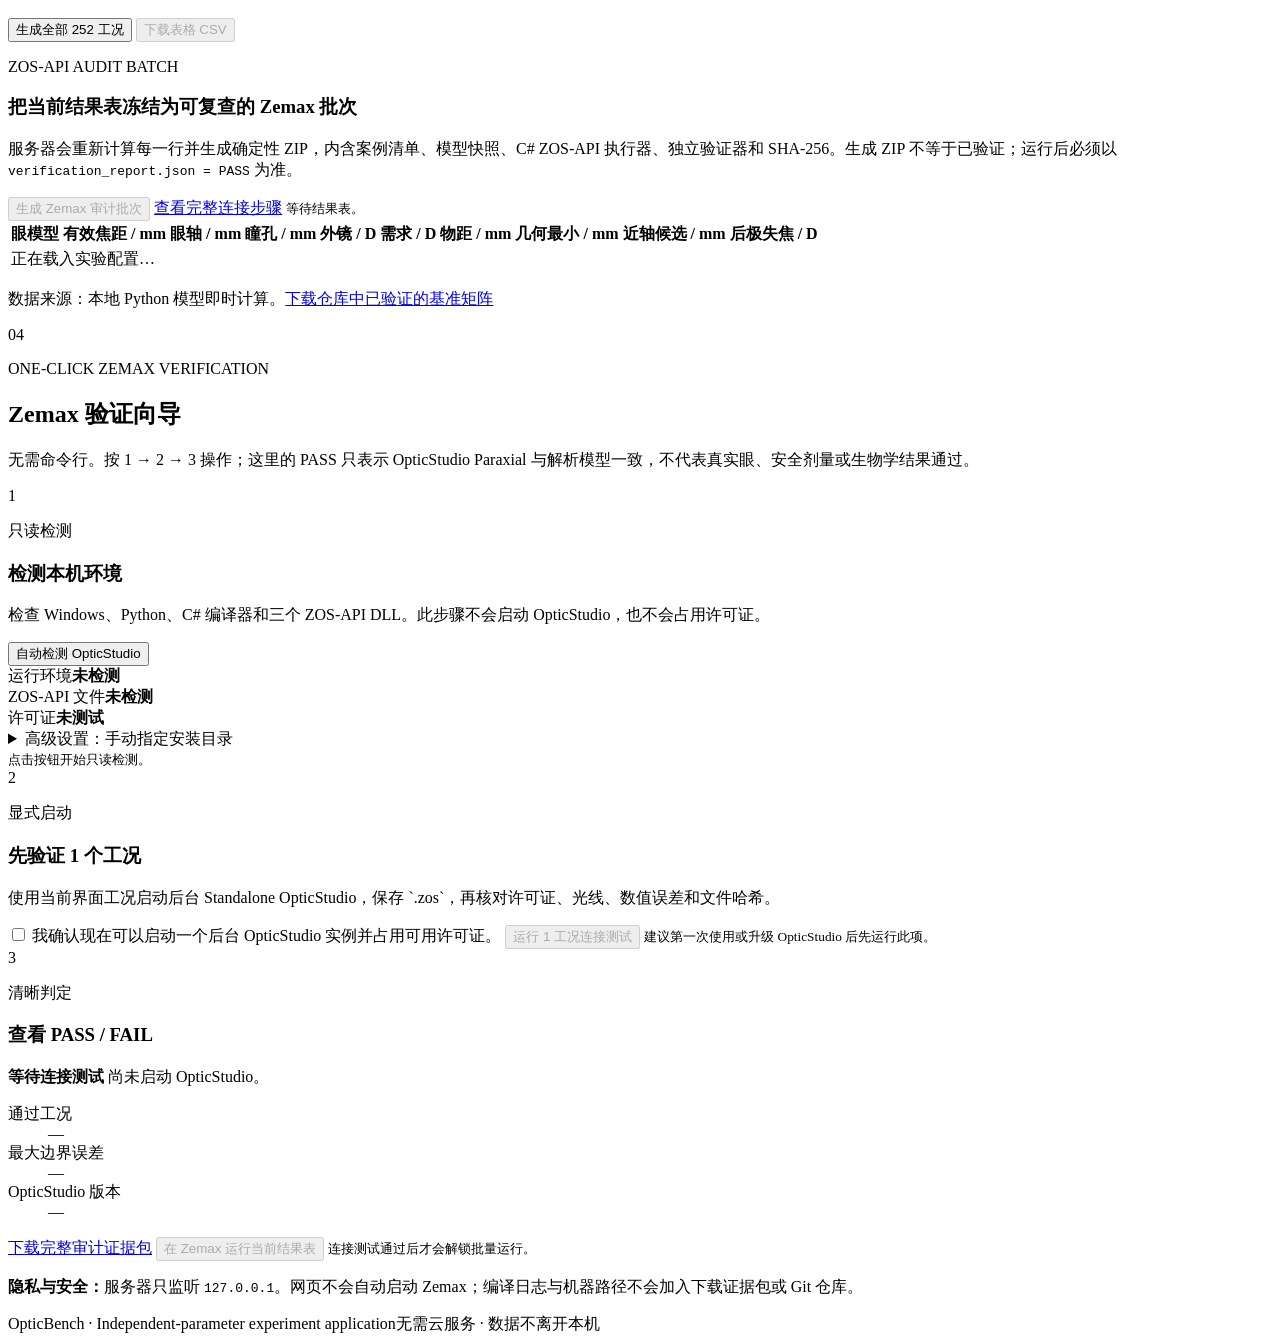
==== commit e2b65815: "Audit real-experiment readiness" ====
--- a/experiments/eye_illumination/app/static/index.html
+++ b/experiments/eye_illumination/app/static/index.html
@@ -27,6 +27,7 @@
       <div class="hero-actions">
         <a class="button primary" href="#zemax-console">打开 Zemax 验证向导</a>
         <a class="button secondary" href="/report.pdf" target="_blank">打开完整 PDF 报告</a>
+        <a class="text-link" href="/report.html" target="_blank">真实实验适用性报告 <span>↗</span></a>
         <a class="text-link" href="/zemax-guide.md" target="_blank">Zemax 接入与审计指南 <span>↗</span></a>
         <a class="text-link" href="/validation.json" target="_blank">查看验证记录 <span>↗</span></a>
       </div>
@@ -35,6 +36,12 @@
         <div><span>完整矩阵</span><strong><b id="case-count">—</b> cases</strong></div>
         <div><span>计算模型</span><strong>Reduced-angle ABCD</strong></div>
       </div>
+    </section>
+
+    <section class="readiness-gate" aria-labelledby="readiness-title">
+      <div><p class="eyebrow">REAL-EXPERIMENT SAFETY GATE</p><h2 id="readiness-title">真实实验状态：未就绪</h2></div>
+      <p>当前数值仅通过近轴等效模型内部复算和 OpticStudio Paraxial 一致性验证。它不能直接作为人体或动物眼部照明的最终尺寸、功率或曝光处方；必须先完成真实曲面光线追迹、辐射度标定、光安全评价和伦理审批。</p>
+      <a class="button secondary" href="/readiness.json" target="_blank">查看机器可读审计</a>
     </section>
 
     <section class="workspace" aria-label="实验控制台">
@@ -120,9 +127,9 @@
 
         <div class="kpi-grid">
           <article class="kpi featured">
-            <span>推荐全重叠光源直径</span>
+            <span>近轴全重叠候选直径</span>
             <strong id="conservative-value">—</strong>
-            <small>mm · 工程推荐值</small>
+            <small>mm · 仅用于一阶机械预估</small>
           </article>
           <article class="kpi">
             <span>几何最小光源直径</span>
@@ -143,6 +150,12 @@
 
         <div id="interpretation" class="interpretation" role="status">
           <span class="status-dot"></span><p>选择工况并运行计算。</p>
+        </div>
+
+        <div class="model-scope-grid" aria-label="模型适用性诊断">
+          <div><span>最大源边缘—瞳孔边缘角</span><strong id="edge-angle-value">—</strong></div>
+          <div><span>工作 F 数</span><strong id="f-number-value">—</strong></div>
+          <div><span>真实实验放行</span><strong id="readiness-value" class="fail-text">未就绪</strong></div>
         </div>
 
         <div class="diagram-card">
@@ -184,7 +197,7 @@
           </select>
           <label for="metric-select">纵轴</label>
           <select id="metric-select">
-            <option value="conservative_source_diameter_mm">推荐全重叠直径</option>
+            <option value="conservative_source_diameter_mm">近轴全重叠候选直径</option>
             <option value="geometric_min_source_diameter_mm">几何最小直径</option>
             <option value="pupil_blur_diameter_mm">瞳孔 footprint</option>
           </select>
@@ -233,7 +246,7 @@
       </div>
       <div class="table-shell">
         <table>
-          <thead><tr><th>眼模型</th><th>有效焦距 / mm</th><th>眼轴 / mm</th><th>瞳孔 / mm</th><th>外镜 / D</th><th>需求 / D</th><th>物距 / mm</th><th>几何最小 / mm</th><th>推荐全重叠 / mm</th><th>后极失焦 / D</th></tr></thead>
+          <thead><tr><th>眼模型</th><th>有效焦距 / mm</th><th>眼轴 / mm</th><th>瞳孔 / mm</th><th>外镜 / D</th><th>需求 / D</th><th>物距 / mm</th><th>几何最小 / mm</th><th>近轴候选 / mm</th><th>后极失焦 / D</th></tr></thead>
           <tbody id="results-body"><tr><td colspan="10" class="empty">正在载入实验配置…</td></tr></tbody>
         </table>
       </div>
@@ -246,7 +259,7 @@
           <span class="step">04</span>
           <div><p>ONE-CLICK ZEMAX VERIFICATION</p><h2 id="zemax-console-title">Zemax 验证向导</h2></div>
         </div>
-        <p>无需命令行。按 1 → 2 → 3 操作；只有真实 OpticStudio 与独立校验同时通过时，界面才显示 PASS。</p>
+        <p>无需命令行。按 1 → 2 → 3 操作；这里的 PASS 只表示 OpticStudio Paraxial 与解析模型一致，不代表真实眼、安全剂量或生物学结果通过。</p>
       </div>
 
       <div class="zemax-wizard">
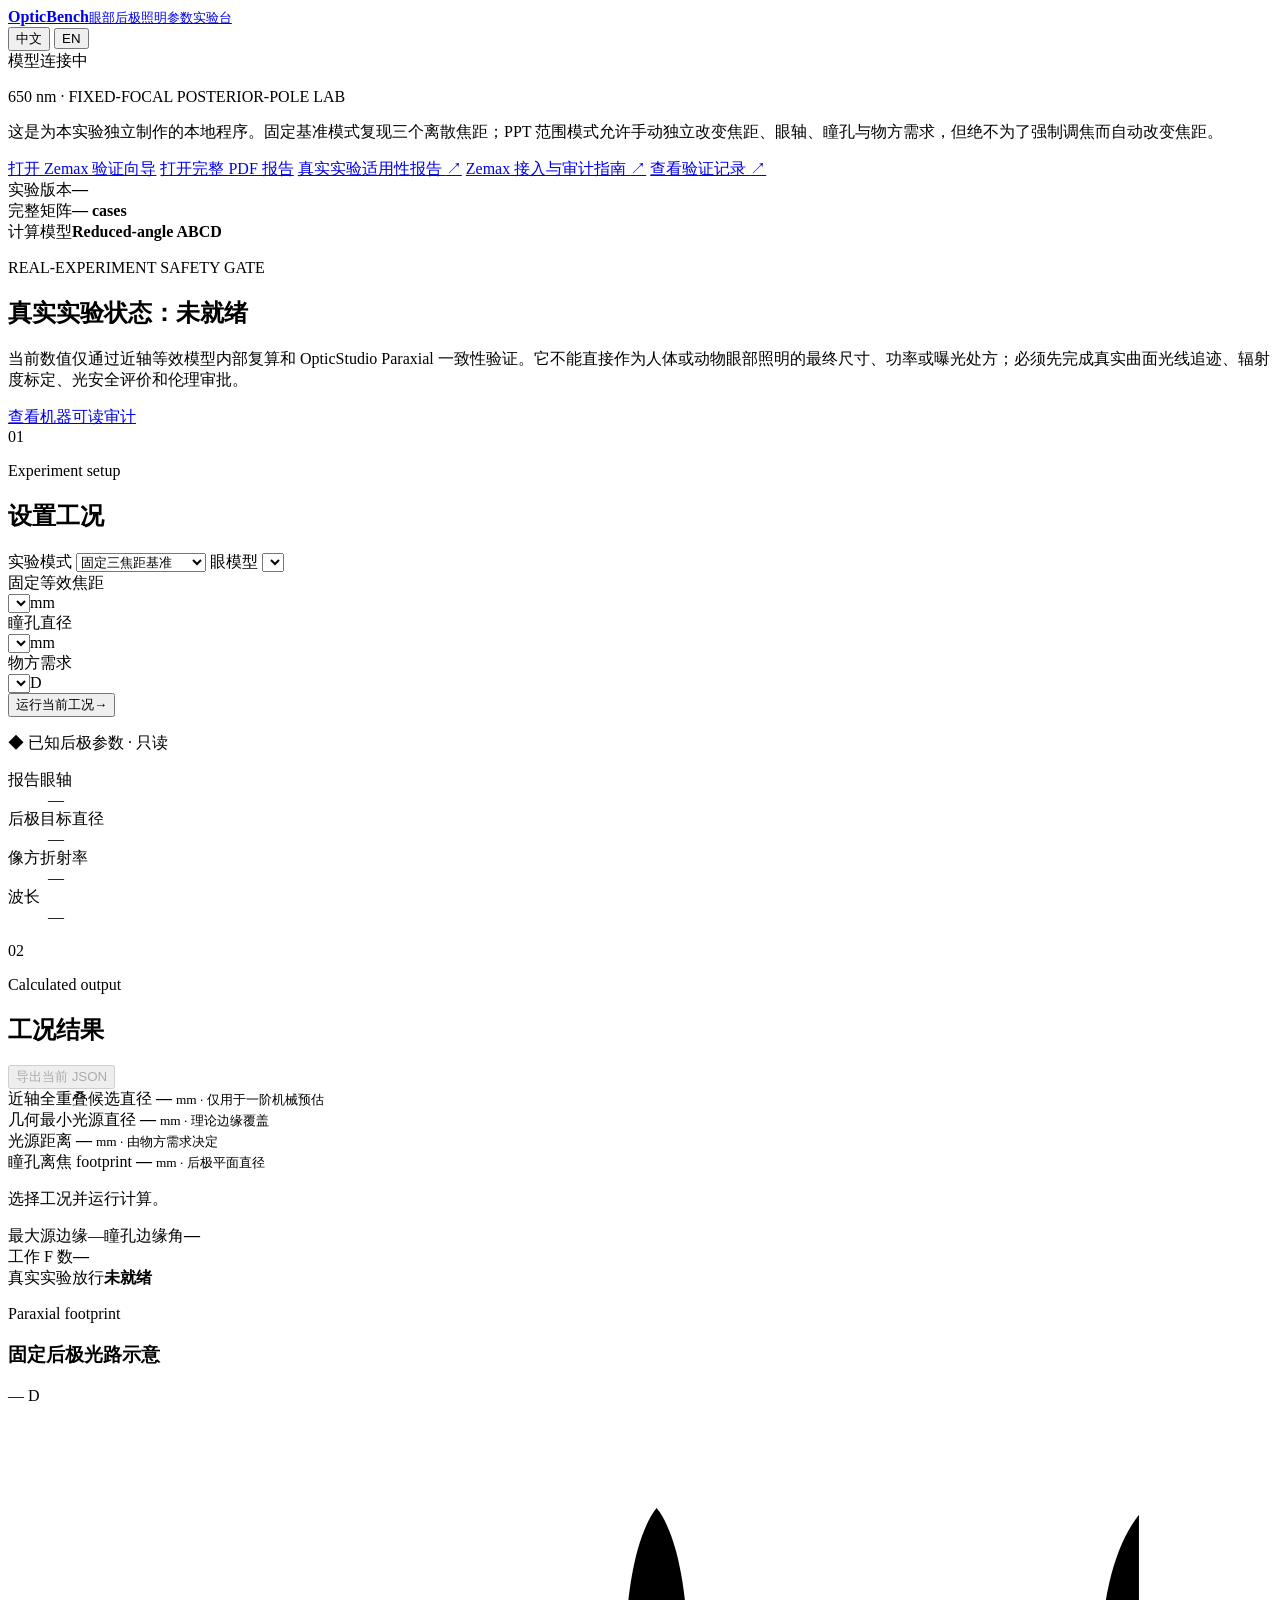
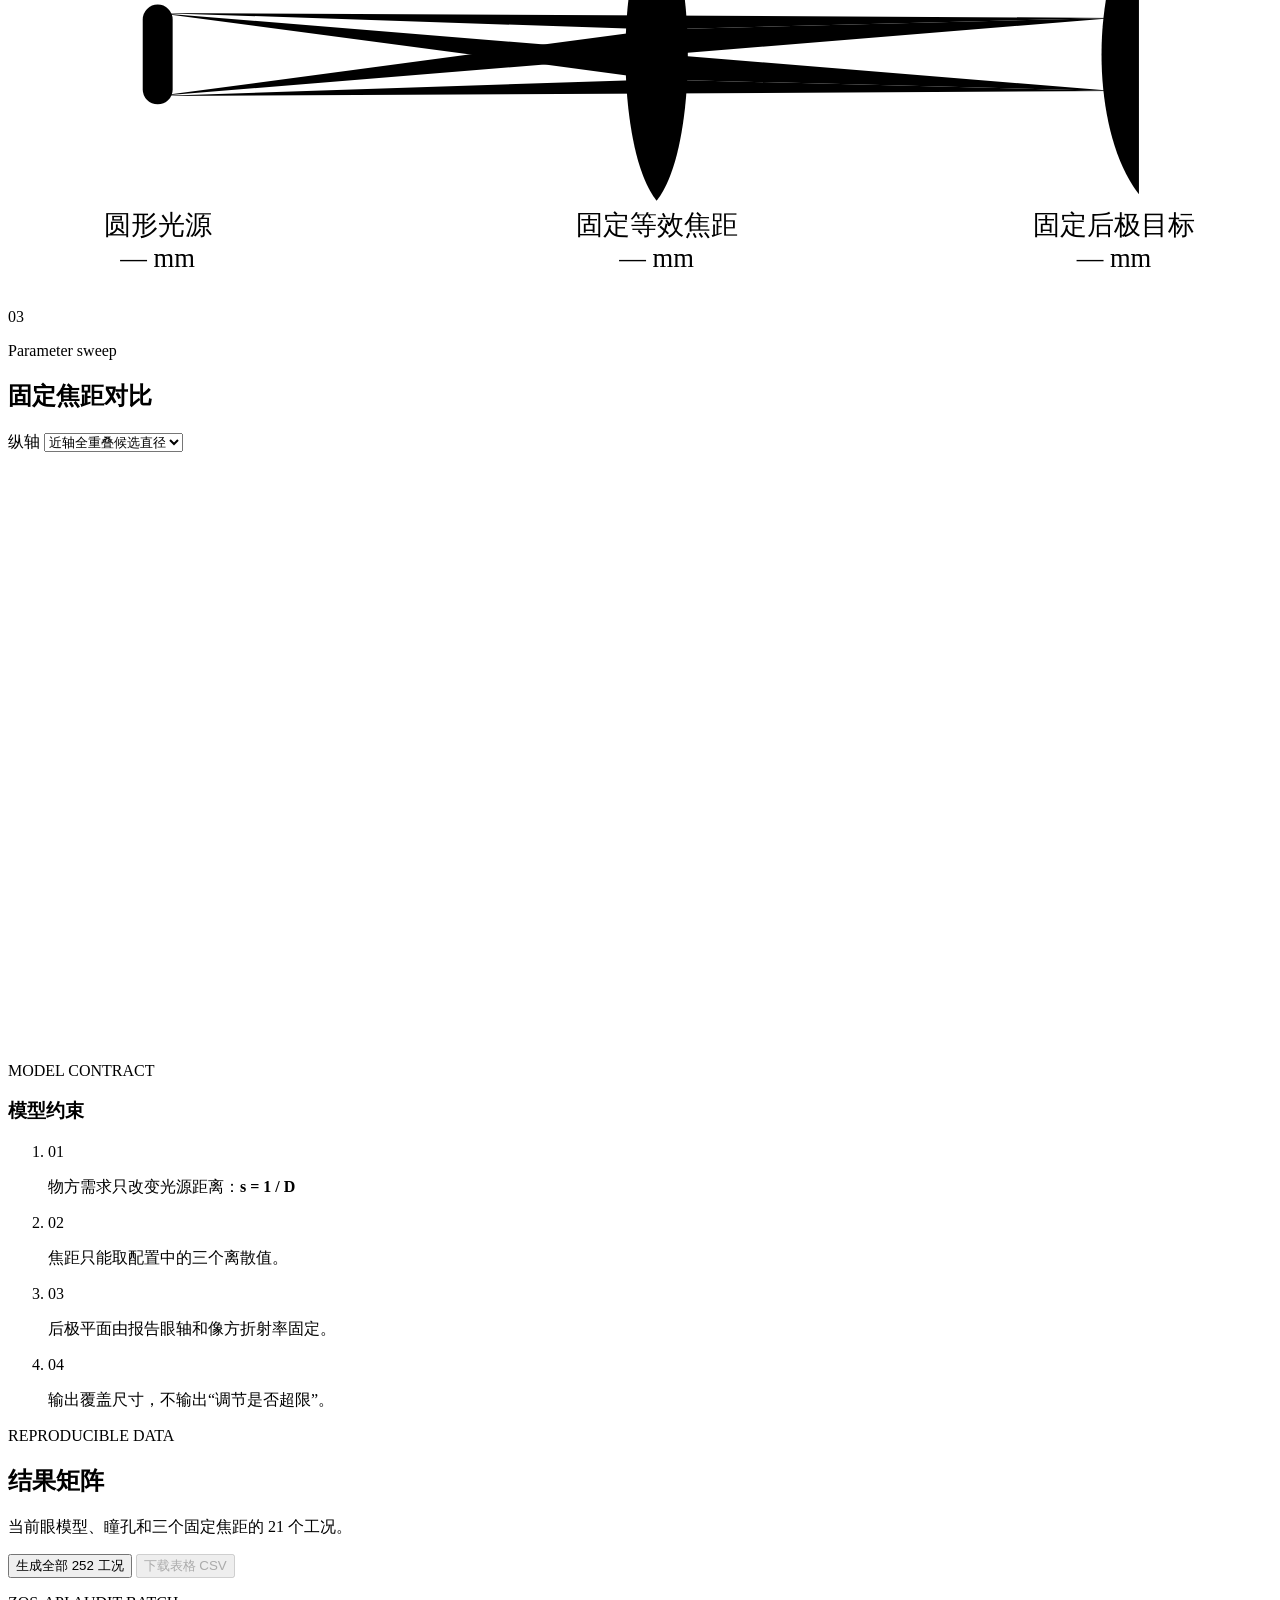
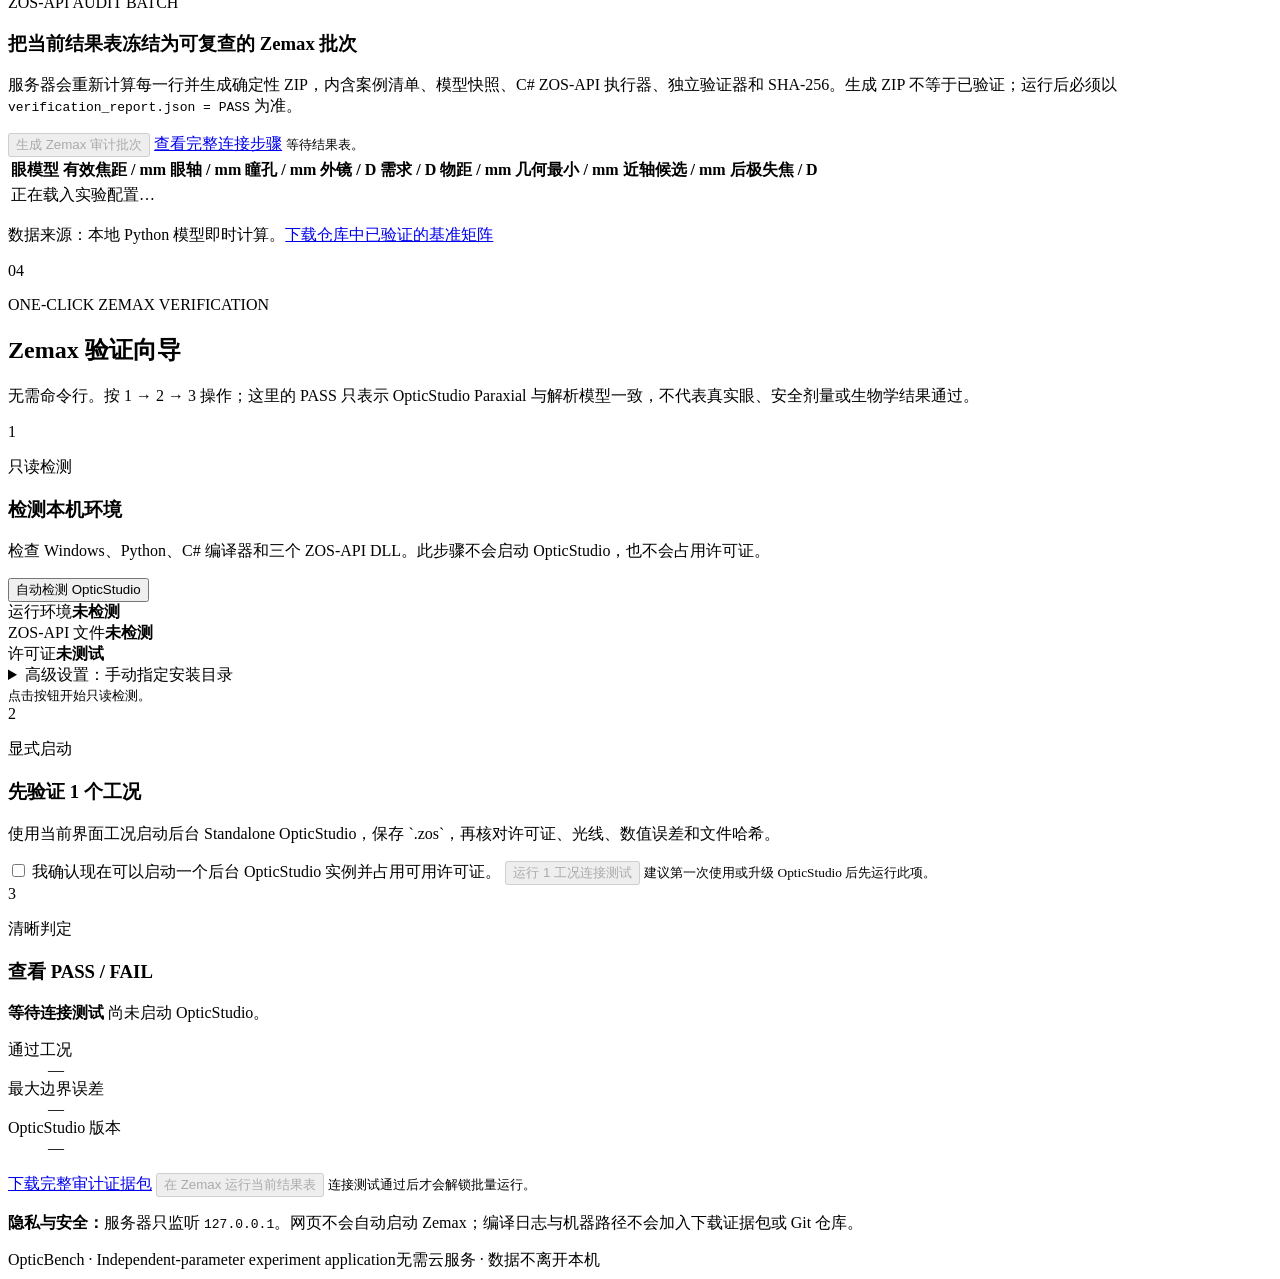
==== commit 648628ed: "Add bilingual compact experiment interface and reports" ====
--- a/experiments/eye_illumination/app/static/index.html
+++ b/experiments/eye_illumination/app/static/index.html
@@ -3,7 +3,7 @@
 <head>
   <meta charset="utf-8">
   <meta name="viewport" content="width=device-width, initial-scale=1">
-  <meta name="description" content="小鸡与人眼固定焦距后极照明仿真实验程序">
+  <meta id="meta-description" name="description" content="小鸡与人眼固定焦距后极照明仿真实验程序">
   <title>后极照明参数实验台</title>
   <link rel="icon" href="/favicon.svg" type="image/svg+xml">
   <link rel="stylesheet" href="/styles.css">
@@ -14,19 +14,24 @@
       <span class="brand-mark" aria-hidden="true"><span></span></span>
       <span><strong>OpticBench</strong><small>眼部后极照明参数实验台</small></span>
     </a>
-    <div class="server-state"><span class="pulse"></span><span id="server-label">模型连接中</span></div>
+    <div class="topbar-actions">
+      <div class="language-switch" role="group" aria-label="界面语言">
+        <button id="lang-zh" type="button" data-language="zh-CN" aria-pressed="true">中文</button>
+        <button id="lang-en" type="button" data-language="en" aria-pressed="false">EN</button>
+      </div>
+      <div class="server-state"><span class="pulse"></span><span id="server-label">模型连接中</span></div>
+    </div>
   </header>
 
   <main>
     <section class="hero">
       <div>
         <p class="eyebrow">650 nm · FIXED-FOCAL POSTERIOR-POLE LAB</p>
-        <h1>让物距改变光源，<br><em>不让眼球连续调焦。</em></h1>
         <p class="hero-copy">这是为本实验独立制作的本地程序。固定基准模式复现三个离散焦距；PPT 范围模式允许手动独立改变焦距、眼轴、瞳孔与物方需求，但绝不为了强制调焦而自动改变焦距。</p>
       </div>
       <div class="hero-actions">
         <a class="button primary" href="#zemax-console">打开 Zemax 验证向导</a>
-        <a class="button secondary" href="/report.pdf" target="_blank">打开完整 PDF 报告</a>
+        <a id="report-pdf-link" class="button secondary" href="/report.pdf" target="_blank">打开完整 PDF 报告</a>
         <a class="text-link" href="/report.html" target="_blank">真实实验适用性报告 <span>↗</span></a>
         <a class="text-link" href="/zemax-guide.md" target="_blank">Zemax 接入与审计指南 <span>↗</span></a>
         <a class="text-link" href="/validation.json" target="_blank">查看验证记录 <span>↗</span></a>
@@ -314,6 +319,7 @@
 
   <footer><span>OpticBench · Independent-parameter experiment application</span><span>无需云服务 · 数据不离开本机</span></footer>
   <div id="toast" class="toast" role="alert" aria-live="polite"></div>
+  <script src="/i18n.js" defer></script>
   <script src="/app.js" defer></script>
 </body>
 </html>
